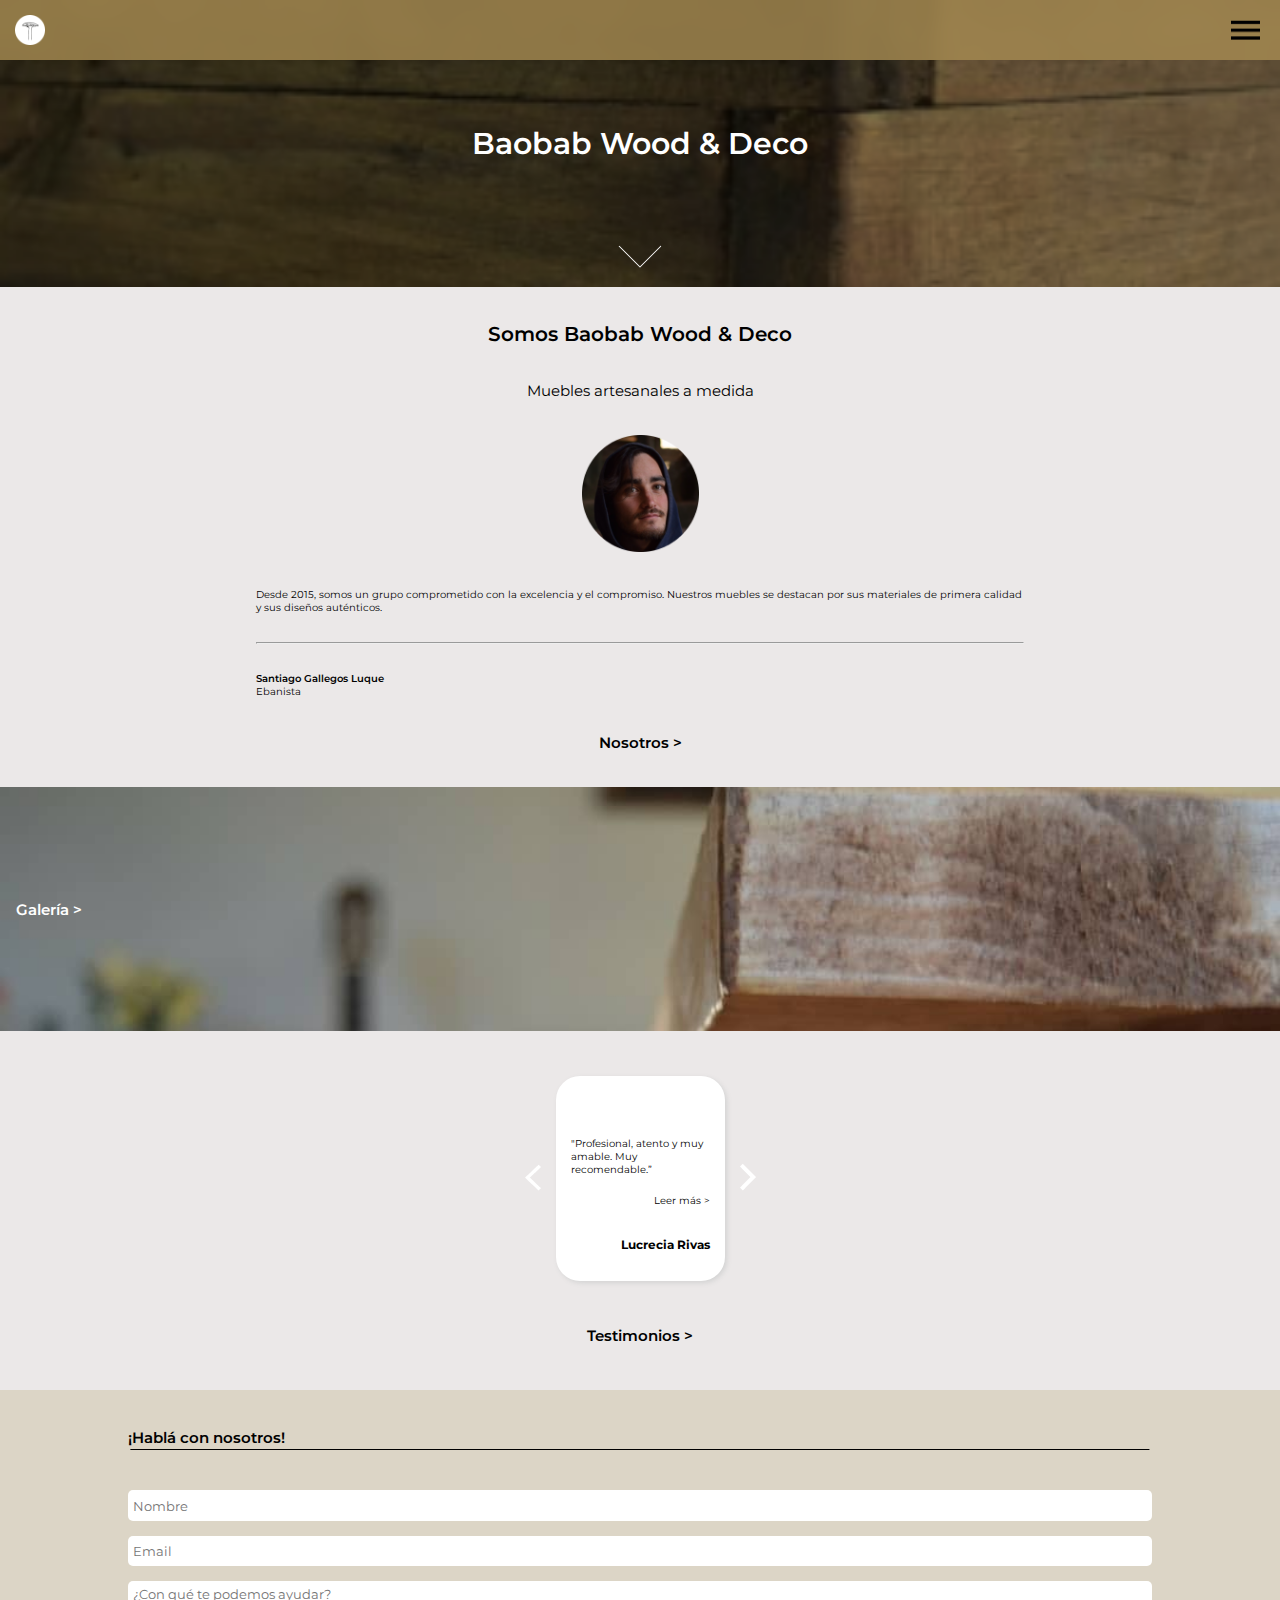
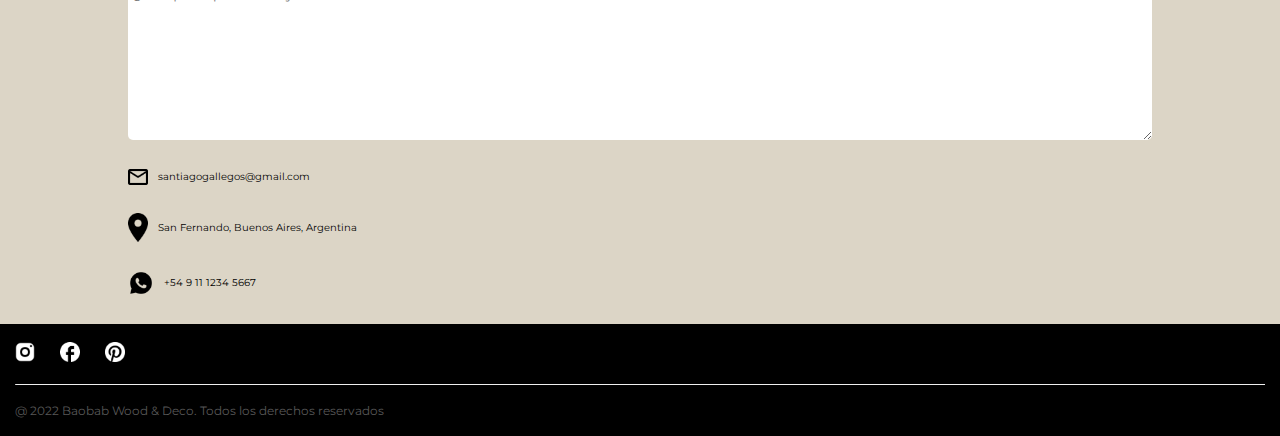
==== index.html @ aa3d26bb "Home completa para mobile" ====
<!DOCTYPE html>
<html lang="en">

<head>
    <meta charset="UTF-8">
    <meta http-equiv="X-UA-Compatible" content="IE=edge">
    <meta name="viewport" content="width=device-width, initial-scale=1.0">
    <title>Document</title>
    <link rel="stylesheet" href="./css/style.css">
</head>

<body class="home">
    <div class="glass">
        <header class="header">
            <a href="./index.html" class="header__logo-container"><img src="./assets/img/logo.png" alt="" class="header__logo"></a> 
            <img src="./assets/img/hamb.png" alt="" class="header__menu">
         </header>
    </div>
    <main>
        <section class="main-section">
                <h2 class="main-section__heading">Baobab Wood & Deco</h2>
                <a href="#nosotros-section" class="main-section__link"><img src="./assets/img/flecha-abajo.png" alt=""></a>
        </section>
        <section class="nosotros-section" id="nosotros-section">
            <h2 class="nosotros-section__h2">Somos Baobab Wood & Deco</h2>
            <h3 class="nosotros-section__h3">Muebles artesanales a medida</h3>
            <img src="./assets/img/ebanista-redondo.png" alt="" class="nosotros-section__img">
            <div class="desc-ebanista">
                <p class="desc-ebanista__texto">Desde 2015, somos un grupo comprometido con la excelencia
                    y el compromiso. Nuestros muebles se destacan por sus materiales
                    de primera calidad y sus diseños auténticos.</p>
                <hr>
                <p class="desc-ebanista__firma"><span>Santiago Gallegos Luque</span><br> Ebanista</p>
            </div>
            <a href="" class="desc-ebanista__link">Nosotros ></a>
        </section>
        <section class="galeria-section">
            <a href="" class="galeria-section__link">Galería ></a>
        </section>
        <section class="testimonios-section">
            <div class="card-container">
                <a href=""><img src="./assets/img/flecha-para-izq.png" alt="" class="card-container__flechaizq"></a>
                <div class="testimonios-card">
                    <p class="testimonios-card__texto">"Profesional, atento y muy amable. Muy recomendable.”</p>
                    <a href="" class="testimonios-card__link">Leer más ></a>
                    <h3 class="testimonios-card__firma">Lucrecia Rivas</h3>
                </div>
                <a href=""><img src="./assets/img/flecha-para-der.png" alt="" class="card-container__flechader"></a>
            </div>    
            <a href="" class="testimonios-section__link">Testimonios ></a>
        </section>
        <section class="contacto-section">
            <div class="heading-container">
                <h3 class="heading-container__h3">¡Hablá con nosotros!</h3>
                <hr>
            </div>
            <div class="form">
                <form action="">
                    <fieldset class="form__fieldset">
                        <input type="text" id="nombre" placeholder="Nombre" class="form__input">
                        <input type="text" id="email" placeholder="Email" class="form__input">
                        <textarea name="" id="" cols="30" rows="10" placeholder="¿Con qué te podemos ayudar?" class="form__input form__input--textarea"></textarea>
                    </fieldset>
                </form>
            </div>
            <div class="data">
                <img src="./assets/img/mail.png" alt="" class="data__img">
                <p class="data__text">santiagogallegos@gmail.com</p>
            </div>
            <div class="data">
                <img src="./assets/img/location-icon.png" alt="" class="data__img">
                <p class="data__text">San Fernando, Buenos Aires, Argentina</p>
            </div>
            <div class="data">
                <img src="./assets/img/whatsapp-icon.png" alt="" class="data__img--size">
                <p class="data__text">+54 9 11 1234 5667</p>
            </div>
        </section>
    </main>
    <footer class="footer">
        <div class="footer__icon-container">
            <a href="" target="_blank""><img src="./assets/img/instagram-icon.png" alt="""  class="footer__icon"></a>
            <a href="" target="_blank""><img src="./assets/img/facebook-icon.png" alt=""  class="footer__icon"></a>
            <a href="" target="_blank""><img src="./assets/img/pinterest-icon.png" alt=""  class="footer__icon"></a>
        </div>
        <hr>
        <div>
            <p class="footer__text">@ 2022 Baobab Wood & Deco. Todos los derechos reservados</p>
        </div>
    </footer>
</body>

</html>
---- css/style.css ----
@import url('https://fonts.googleapis.com/css2?family=Montserrat:wght@400;600;700&family=Poppins&family=Roboto:wght@100;500&display=swap');
  /* colores
    #98804B
    rgb (152,128,75,0.53)
    #EAEAEA
    font-family: 'Poppins', sans-serif;
    font-family: 'Roboto', sans-serif;
*/

*{
    margin: 0px;
    padding: 0px;
    box-sizing: border-box;
    font-family: 'Montserrat', sans-serif;
}

html{
    font-size: 62.5%;
}

a{
    text-decoration: none;
}


.glass{
    backdrop-filter: blur(10px);
    background-color: rgba(167, 140, 83, 0.8);
    position: fixed;
    top: 0;
    left: 0;
    right: 0;
}

.header{
    display: flex;
    height: 60px;
    flex-direction: row;
    flex-wrap: nowrap;
    justify-content: space-between;
    
}

.header .header__logo-container{
    margin: 15px;
    overflow: hidden;
}

.header .header__logo{
    height: 30px;
}

.header__menu{
    margin: 20px;
}

.home .main-section {
    display: grid;
    height: 287px;
    grid-template-columns: 1fr 4fr 1fr;
    grid-template-rows: repeat(5, 1fr);
    background-image: url("../assets/img/maceta-mobile.png");
    background-size: cover;
    background-position: center;
    align-items: center;
    justify-items: center;
}



.home .main-section .main-section__heading{
    color: white;
    font-weight: 600;
    font-size: 30px;
    grid-row: 3/4;
    grid-column: 2/3;
}

.home .main-section .main-section__link{
    grid-row: 5/6;
    grid-column: 2/3;
}

.nosotros-section{
    display: flex;
    height: 500px;
    background-color: #EBE8E8;
    flex-direction: column;
    align-items: center;
    justify-content: space-evenly;
}

.nosotros-section__h2{
    text-align: center;
    font-size: 20px;
    font-weight: 600;
    width: 60%;
}

.nosotros-section__h3{
    text-align: center;
    font-size: 15px;
    font-weight: 400;
}

.nosotros-section__img{
    height: 117px;
}

.desc-ebanista{
    display: flex;
    height: 110px;
    flex-direction: column;
    justify-content: space-between;
    width: 60%;
}

.desc-ebanista__firma span{
    font-weight: 600;
}

.desc-ebanista__link{
    font-size: 15px;
    font-weight: 600;
    color: black;
}

.galeria-section{
    display: flex;
    align-items: center ;
    height: 244px;
    background-image: url("../assets/img/mesa-ratona-lateral.jpeg");
    background-size: cover;
}

.galeria-section__link{
    color: white  ;
    font-size: 15px;
    font-weight: 600;
    margin: 16px;
}

.testimonios-section{
    display: flex;
    flex-direction: column;
    justify-content: space-evenly;
    height: 359px;
    align-items: center;
    background-color: #EBE8E8
}

.testimonios-section .card-container{
    display: flex;
    gap: 15px;
    width: 80%;
    align-items: center;
    justify-content: center;
}

 .testimonios-card{
    display: grid;
    grid-template-rows: repeat(4,1fr);
    align-items: center;
    justify-items: center;
    height: 205px;
    width: 169px;
    border-radius: 24px;
    box-shadow: 2px 2px 5px lightgray;
    background-color: white;
    padding: 15px;
} 

.testimonios-card__texto{
    grid-row: 2/3;
}   

.testimonios-card__link{
    grid-row: 3/4;
    color: black;
    justify-self: right;
}

.testimonios-card__firma{
    grid-row: 4/5;
    font-size: 12px;
    font-weight: 700;
    justify-self: end;
}

.testimonios-section__link{
    color: black;
    font-size: 15px;
    font-weight: 600;
}

.contacto-section {
    display: flex;
    height: 534px;
    flex-direction: column;
    align-items: center;
    justify-content: space-evenly;
    background-color: #bfb1958a;
}

.heading-container{
    margin: 10px;
    width: 80%;
}

.heading-container__h3{
    font-size: 15px;
    font-weight: 600;   
}

.form{
    width: 80%;
}

.form__fieldset{
    display: flex;
    flex-direction: column;
    justify-content: space-between;
    gap: 15px;
    border: none;
    height: 250px;
}

.form__input{
    height: 32px;
    width: 100%;
    border: none;
    border-radius: 5px;
    padding: 5px;
}

.form__input--textarea{
    height: auto;
}

.data {
    width: 80%;
    display: flex;
    align-items: center; 
    gap: 10px;
}

.data__img{
    width: 20px;
}

.data__img--size{
    height: 26px;

}

.contacto-section hr{
    border-top: 1px solid black;
    border-bottom: none;
    margin: 2px;
}

.footer{
    display: flex;
    flex-direction: column;
    justify-content: space-evenly;
    height: 112px;
    background-color: black;
    padding-left: 15px;
    padding-right: 15px;
}

.footer__icon-container{
    display: flex;
    gap: 25px;
}

.footer__icon{
    width: 20px;
}
 .footer hr{
    border-top: none;
 }
.footer__text{
    color: #585858;
    font-size: 12px;
    font-weight: 400;
}
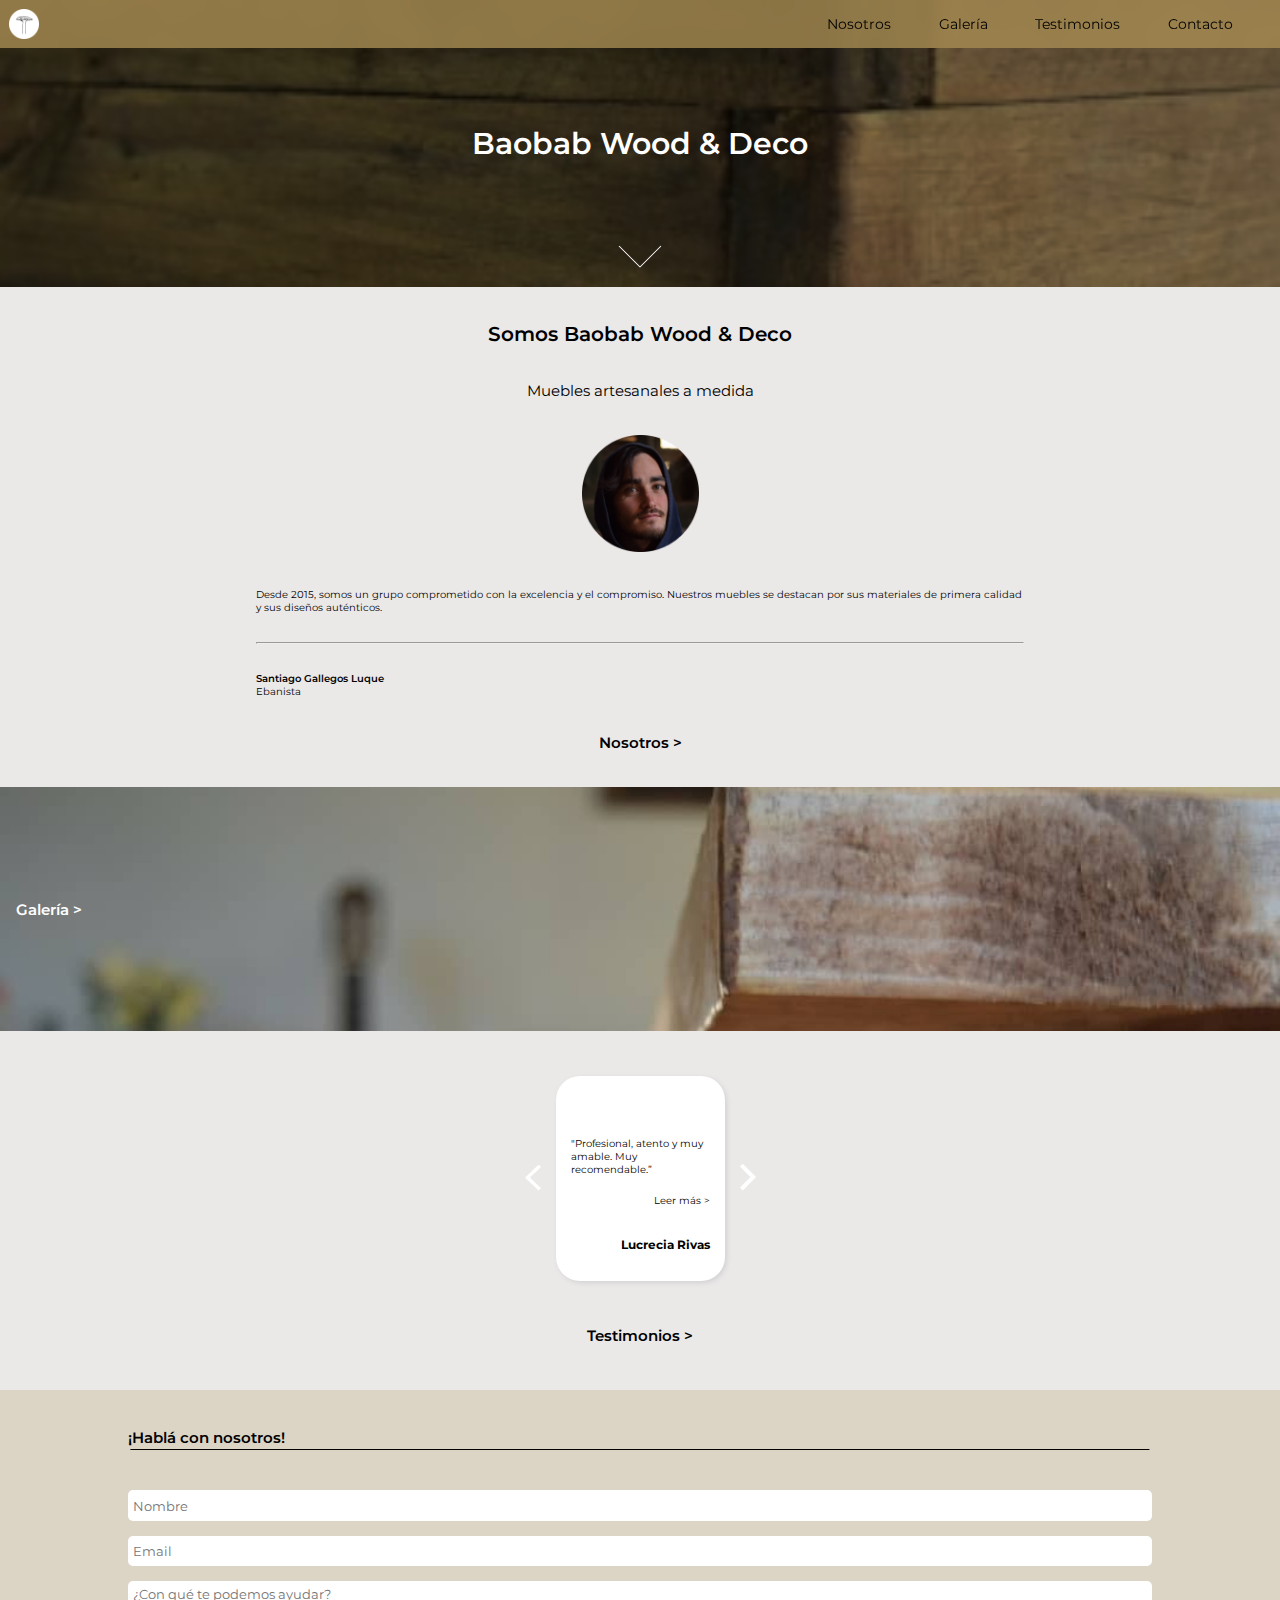
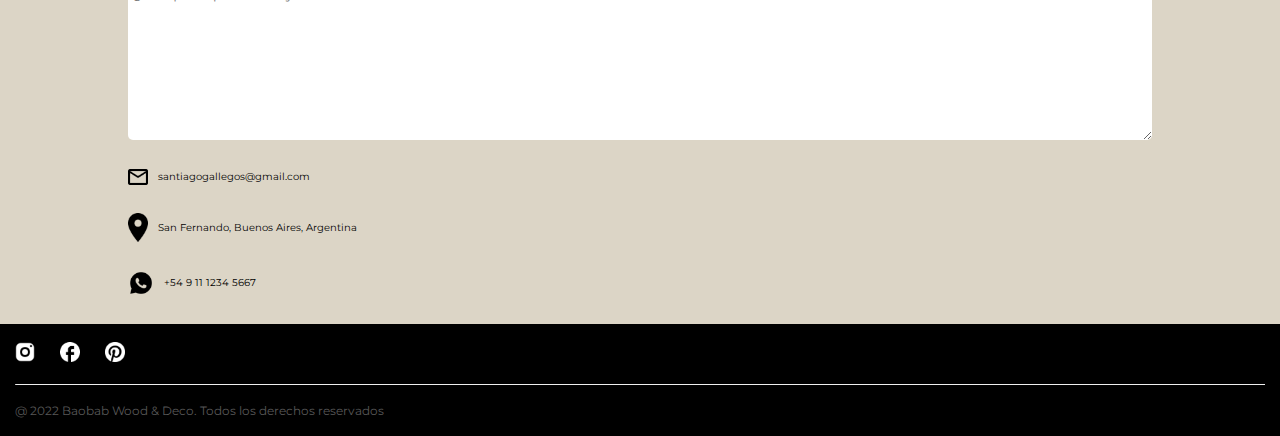
==== commit 2be750b4: "Header responsive para mobile, tablet y desktop" ====
--- a/index.html
+++ b/index.html
@@ -10,10 +10,22 @@
 </head>
 
 <body class="home">
-    <div class="glass">
+    <div class="glass-header">
         <header class="header">
-            <a href="./index.html" class="header__logo-container"><img src="./assets/img/logo.png" alt="" class="header__logo"></a> 
-            <img src="./assets/img/hamb.png" alt="" class="header__menu">
+            <nav class="navbar">
+                <!-- logo -->
+                <a href="./index.html" class="header__logo-container"><img src="./assets/img/logo.png" alt="" class="header__logo"></a> 
+                <!-- hamburguer-menu -->
+                <img src="./assets/img/hamb.png" alt="" class="header__menu">    
+                <div class="container">
+                    <ul class="list">
+                        <li><a href="" class="list__item">Nosotros</a></li>
+                        <li><a href="" class="list__item">Galería</a></li>
+                        <li><a href="" class="list__item">Testimonios</a></li>
+                        <li><a href="" class="list__item">Contacto</a></li>
+                    </ul>
+                </div>
+            </nav>
          </header>
     </div>
     <main>
--- a/css/style.css
+++ b/css/style.css
@@ -8,6 +8,7 @@
     font-family: 'Roboto', sans-serif;
 */
 
+/*reseteo*/
 *{
     margin: 0px;
     padding: 0px;
@@ -15,16 +16,23 @@
     font-family: 'Montserrat', sans-serif;
 }
 
+/* font resizing */
 html{
     font-size: 62.5%;
 }
 
+
 a{
     text-decoration: none;
-}
-
-
-.glass{
+    color: black;
+}
+
+ul{
+    list-style-type: none;
+}
+
+/* header */
+.glass-header{
     backdrop-filter: blur(10px);
     background-color: rgba(167, 140, 83, 0.8);
     position: fixed;
@@ -33,26 +41,60 @@
     right: 0;
 }
 
-.header{
-    display: flex;
-    height: 60px;
+.navbar{
+    display: flex;
+    height: 48px;
     flex-direction: row;
     flex-wrap: nowrap;
     justify-content: space-between;
     
 }
 
+/* header-items */
 .header .header__logo-container{
-    margin: 15px;
-    overflow: hidden;
+    display: flex;
+    justify-content: center;
+    align-items: center;
+    width: 48px;
 }
 
 .header .header__logo{
     height: 30px;
+
 }
 
 .header__menu{
-    margin: 20px;
+    margin: 15px;
+}
+
+.navbar .container{
+    display: none;
+}
+
+/*media queries: header*/
+@media (min-width:768px){
+    .header__menu{
+        display: none;
+    }
+    .navbar .container{
+        display: flex;
+        justify-content: right;
+        width: 500px;
+    }
+
+    .navbar .list{
+        display: flex;
+        width: 100%;
+        justify-content: space-evenly;
+        align-items: center;
+    }
+
+    .list__item{
+        font-size: 1.4rem;
+    }
+
+
+
 }
 
 .home .main-section {
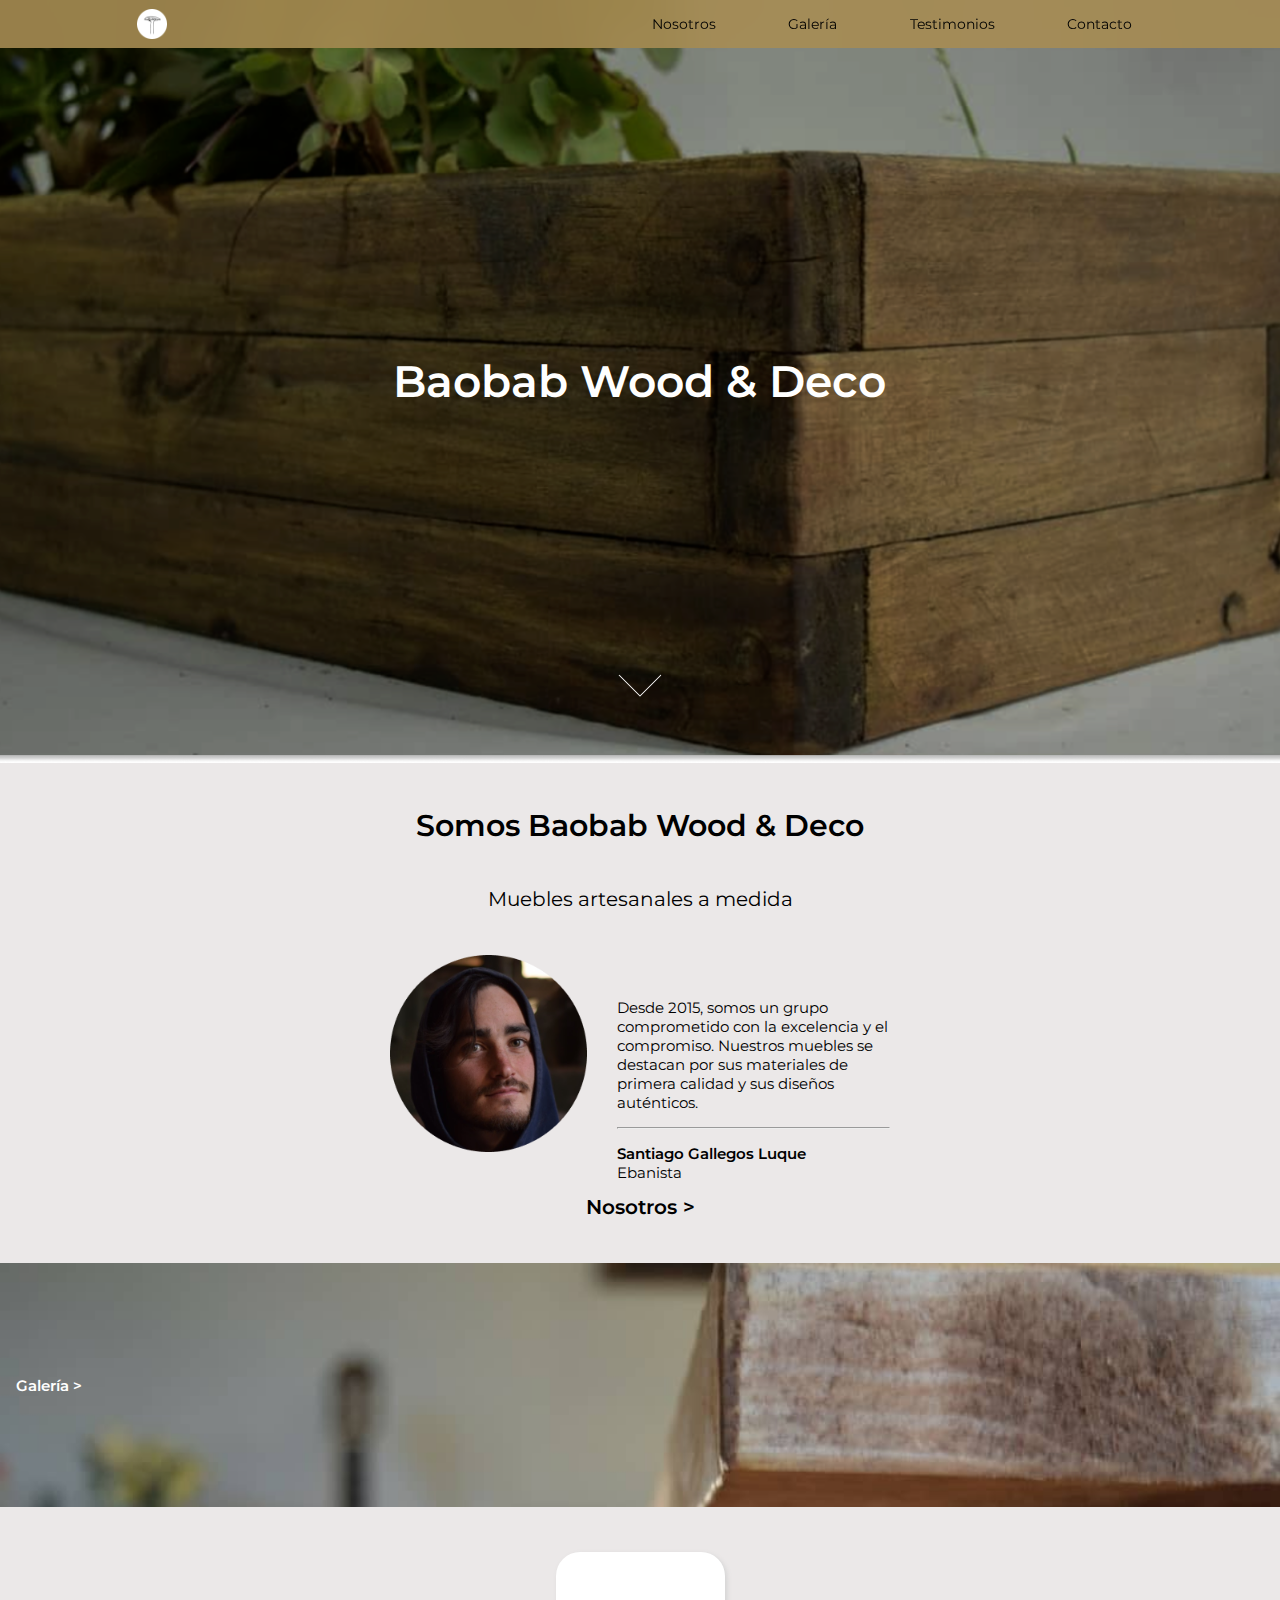
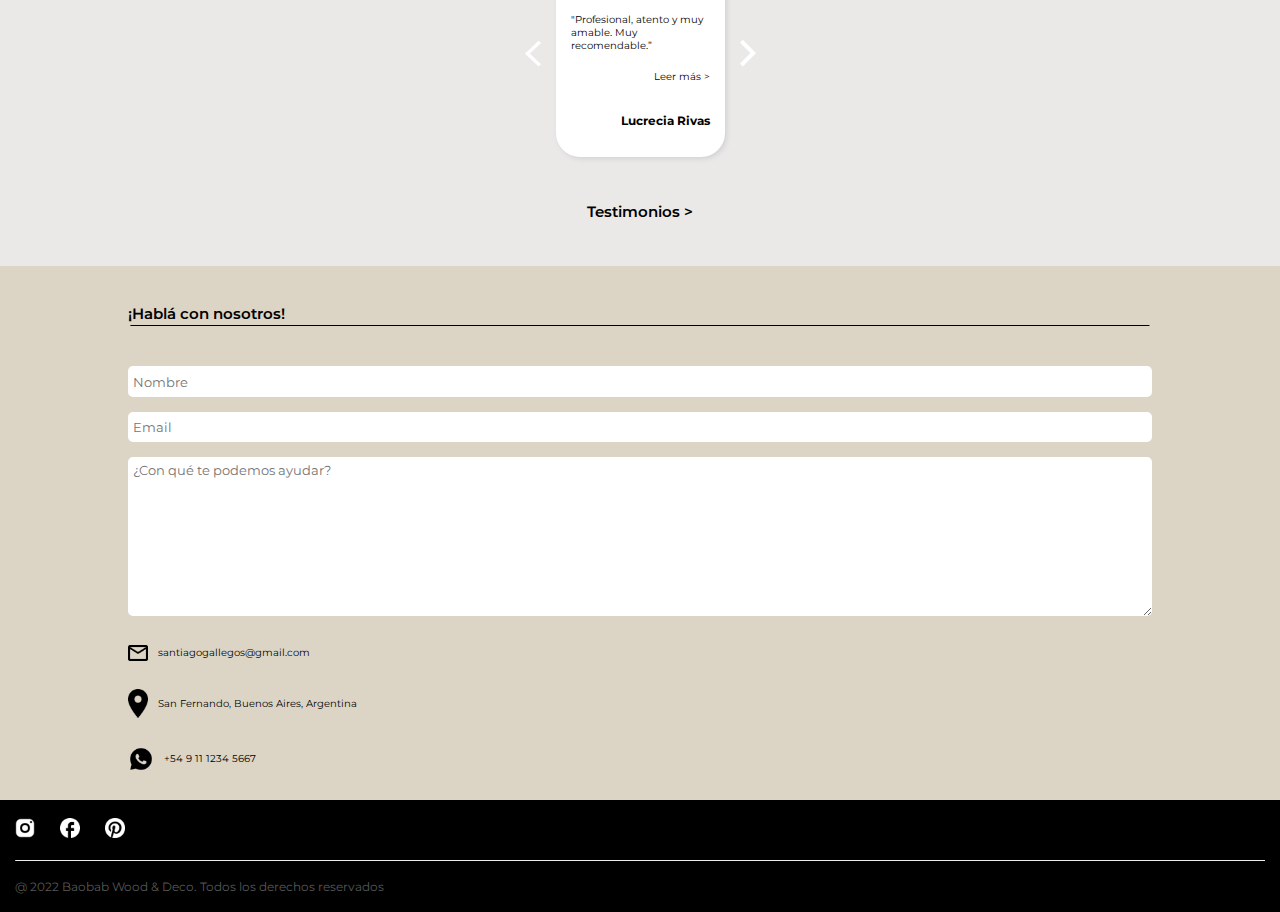
==== commit 476fdcd4: "Nosotros section responsive" ====
--- a/index.html
+++ b/index.html
@@ -36,13 +36,15 @@
         <section class="nosotros-section" id="nosotros-section">
             <h2 class="nosotros-section__h2">Somos Baobab Wood & Deco</h2>
             <h3 class="nosotros-section__h3">Muebles artesanales a medida</h3>
-            <img src="./assets/img/ebanista-redondo.png" alt="" class="nosotros-section__img">
-            <div class="desc-ebanista">
-                <p class="desc-ebanista__texto">Desde 2015, somos un grupo comprometido con la excelencia
-                    y el compromiso. Nuestros muebles se destacan por sus materiales
-                    de primera calidad y sus diseños auténticos.</p>
-                <hr>
-                <p class="desc-ebanista__firma"><span>Santiago Gallegos Luque</span><br> Ebanista</p>
+            <div class="card__ebanista">
+                <img src="./assets/img/ebanista-redondo.png" alt="" class="nosotros-section__img">
+                <div class="desc-ebanista">
+                    <p class="desc-ebanista__texto">Desde 2015, somos un grupo comprometido con la excelencia
+                        y el compromiso. Nuestros muebles se destacan por sus materiales
+                        de primera calidad y sus diseños auténticos.</p>
+                    <hr>
+                    <p class="desc-ebanista__firma"><span>Santiago Gallegos Luque</span><br> Ebanista</p>
+                </div>
             </div>
             <a href="" class="desc-ebanista__link">Nosotros ></a>
         </section>
--- a/css/style.css
+++ b/css/style.css
@@ -31,10 +31,13 @@
     list-style-type: none;
 }
 
+
+
+
 /* header */
 .glass-header{
-    backdrop-filter: blur(10px);
-    background-color: rgba(167, 140, 83, 0.8);
+    backdrop-filter: blur(20px);
+    background-color: rgba(167, 140, 83, 0.891);
     position: fixed;
     top: 0;
     left: 0;
@@ -50,12 +53,16 @@
     
 }
 
-/* header-items */
+
+
+
+/* header*/
 .header .header__logo-container{
     display: flex;
     justify-content: center;
     align-items: center;
     width: 48px;
+    padding: 10px;
 }
 
 .header .header__logo{
@@ -70,12 +77,24 @@
 .navbar .container{
     display: none;
 }
+
+
+
 
 /*media queries: header*/
 @media (min-width:768px){
     .header__menu{
         display: none;
     }
+    
+    .header{
+        display: flex;
+        justify-content: center;
+    }
+
+    .navbar{
+        width: 1024px;
+    }
     .navbar .container{
         display: flex;
         justify-content: right;
@@ -85,33 +104,36 @@
     .navbar .list{
         display: flex;
         width: 100%;
-        justify-content: space-evenly;
+        justify-content: space-between;
         align-items: center;
     }
 
     .list__item{
         font-size: 1.4rem;
-    }
-
-
-
-}
-
-.home .main-section {
+        margin-right: 20px;
+    }
+}
+
+
+
+/*banner*/
+ .main-section {
     display: grid;
     height: 287px;
     grid-template-columns: 1fr 4fr 1fr;
     grid-template-rows: repeat(5, 1fr);
-    background-image: url("../assets/img/maceta-mobile.png");
+    background-image: url("../assets/img/maceta.png");
     background-size: cover;
-    background-position: center;
+    background-position: center center;
     align-items: center;
     justify-items: center;
-}
-
-
-
-.home .main-section .main-section__heading{
+    margin: auto;
+    padding: 0px;
+}
+
+
+
+.main-section__heading{
     color: white;
     font-weight: 600;
     font-size: 30px;
@@ -119,11 +141,35 @@
     grid-column: 2/3;
 }
 
-.home .main-section .main-section__link{
+.main-section__link{
     grid-row: 5/6;
     grid-column: 2/3;
 }
 
+
+
+@media screen and (min-width: 576px){
+    /*banner mobile*/
+    .main-section{
+        height: 500px;
+    }
+    .main-section__heading{
+        font-size: 3rem;
+    }
+@media screen and (min-width:1024px) {
+    .main-section{
+        height: 763px;
+    }
+    .main-section__heading{
+        font-size: 4.4rem;
+    }
+}
+
+}
+
+
+
+/*section nosotros*/
 .nosotros-section{
     display: flex;
     height: 500px;
@@ -135,15 +181,24 @@
 
 .nosotros-section__h2{
     text-align: center;
-    font-size: 20px;
-    font-weight: 600;
-    width: 60%;
+    font-size: 2rem;
+    font-weight: 600;
+    width: 80%;
+    
 }
 
 .nosotros-section__h3{
     text-align: center;
-    font-size: 15px;
+    font-size: 1.5rem;
     font-weight: 400;
+}
+
+.card__ebanista{
+    display: flex;
+    flex-direction: column;
+    gap: 20px;
+    align-items: center;
+    justify-content: center;
 }
 
 .nosotros-section__img{
@@ -154,7 +209,7 @@
     display: flex;
     height: 110px;
     flex-direction: column;
-    justify-content: space-between;
+    justify-content: space-evenly;
     width: 60%;
 }
 
@@ -167,6 +222,42 @@
     font-weight: 600;
     color: black;
 }
+
+
+
+
+/*media queries nosotros section */
+@media screen and (min-width:576px) {
+    .nosotros-section__h2{
+        font-size: 3rem;
+        width: 100%;
+    }
+
+    .nosotros-section__h3{
+        font-size: 2rem;
+    }
+
+    .card__ebanista{
+        display: flex;
+        flex-direction: row;
+        gap: 30px;
+        width:500px;
+        font-size: 1.5rem;
+    }
+    .nosotros-section__img{
+        height: 197px;
+    }
+    .desc-ebanista{
+        gap: 15px;
+    }
+
+    .desc-ebanista__link{
+        font-size: 2rem;
+    }
+    
+}
+
+
 
 .galeria-section{
     display: flex;
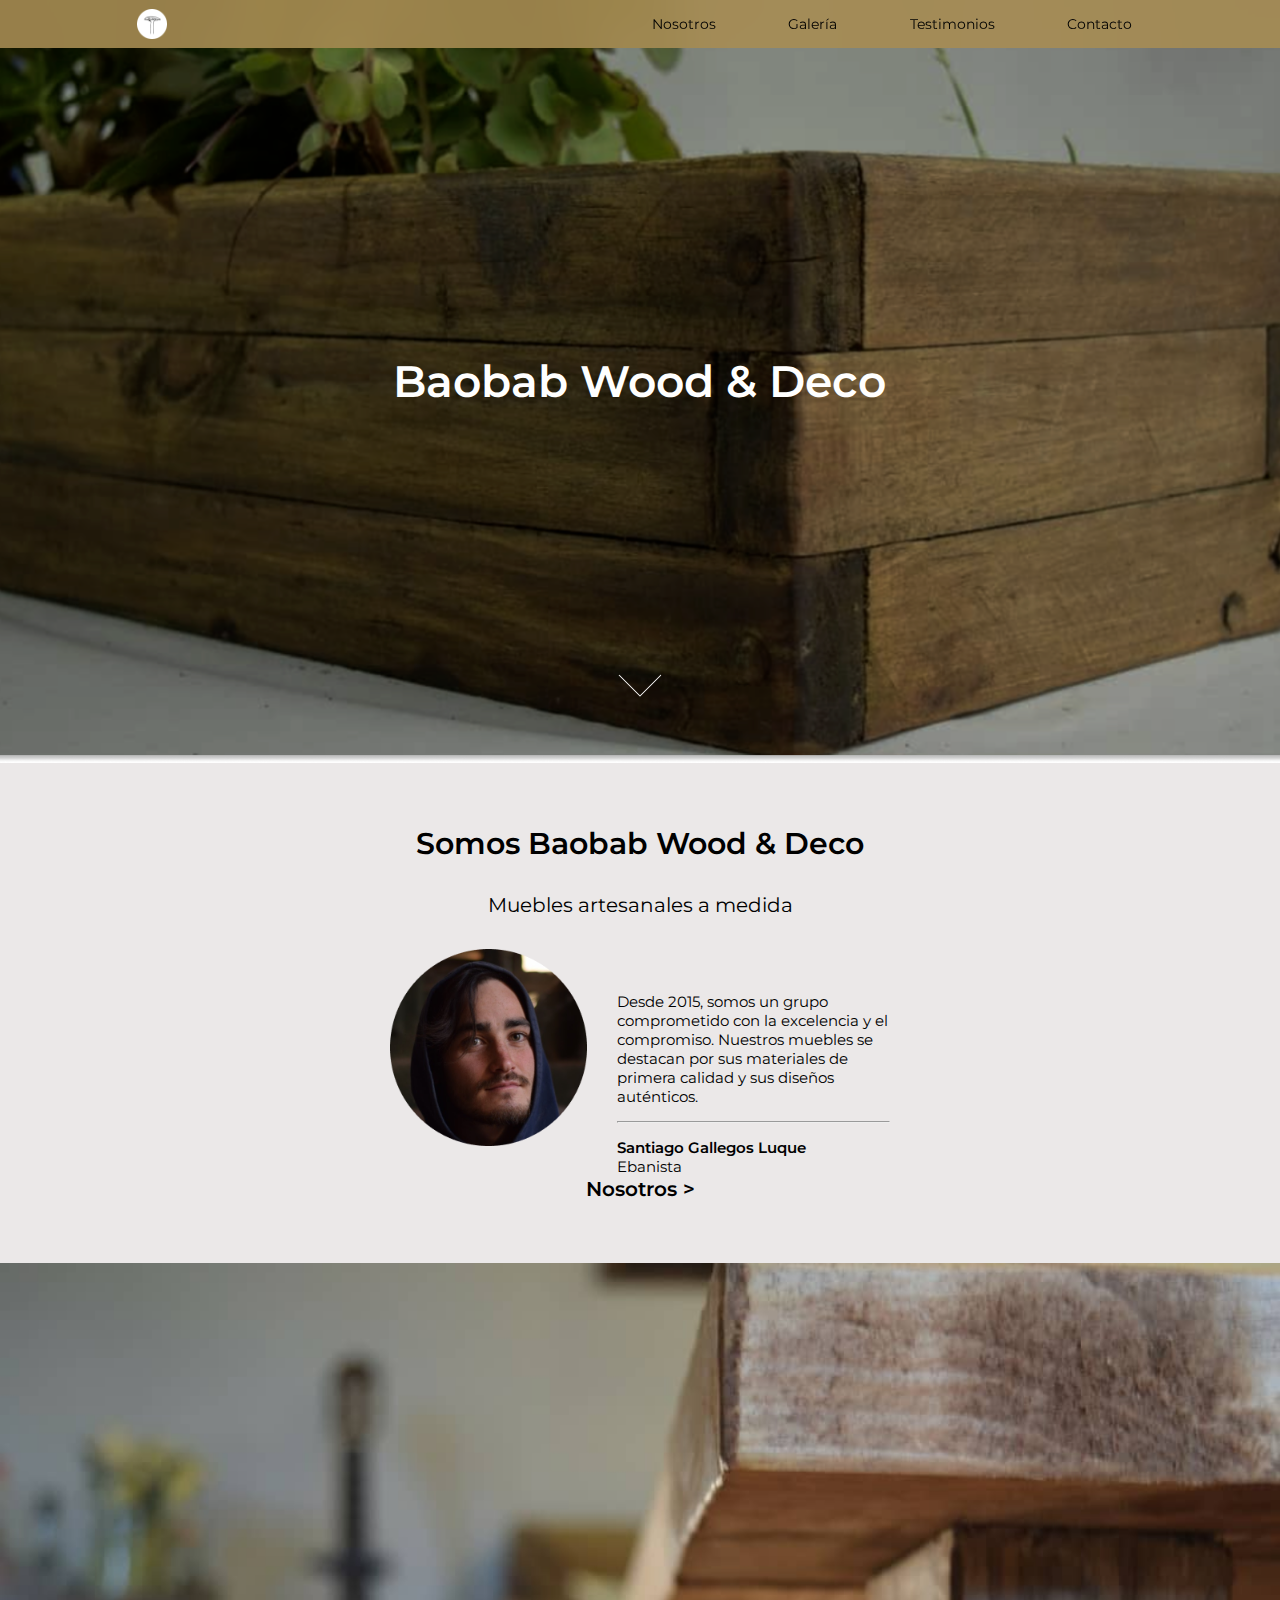
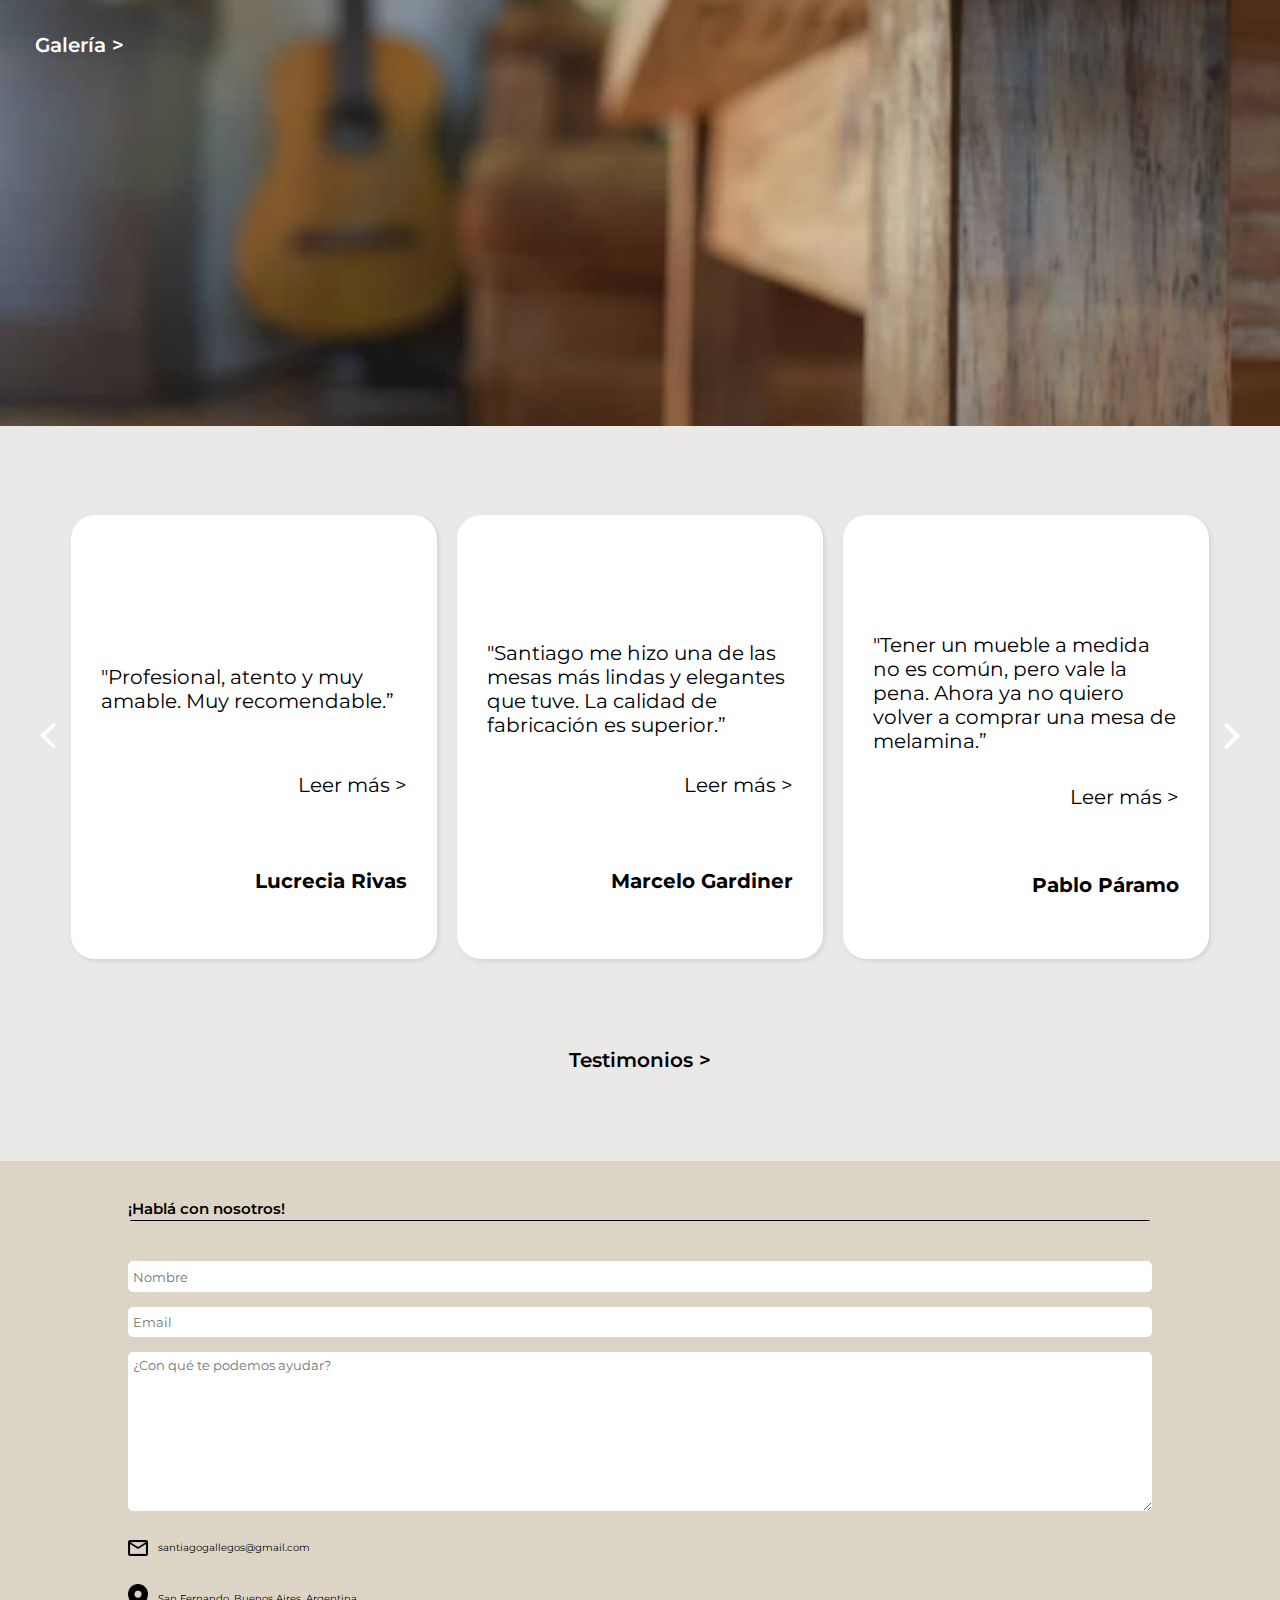
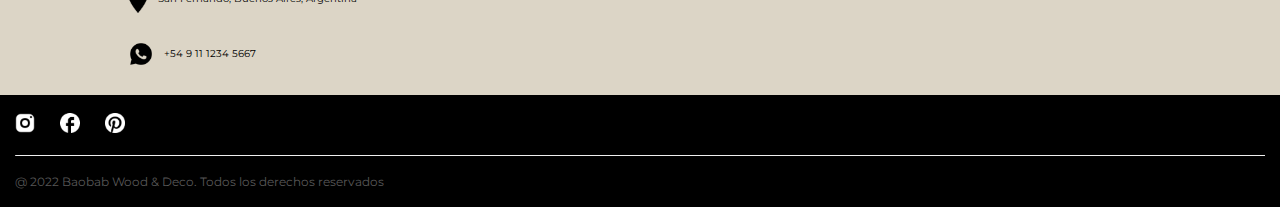
==== commit 427aba0e: "Testimonios section responsive" ====
--- a/index.html
+++ b/index.html
@@ -52,15 +52,35 @@
             <a href="" class="galeria-section__link">Galería ></a>
         </section>
         <section class="testimonios-section">
-            <div class="card-container">
-                <a href=""><img src="./assets/img/flecha-para-izq.png" alt="" class="card-container__flechaizq"></a>
-                <div class="testimonios-card">
-                    <p class="testimonios-card__texto">"Profesional, atento y muy amable. Muy recomendable.”</p>
-                    <a href="" class="testimonios-card__link">Leer más ></a>
-                    <h3 class="testimonios-card__firma">Lucrecia Rivas</h3>
+            <div class="cards-container">
+                <div class="card-container">
+                    <a href=""><img src="./assets/img/flecha-para-izq.png" alt="" class="card-container__flechaizq"></a>
+                    <div class="testimonios-card">
+                        <p class="testimonios-card__texto">"Profesional, atento y muy amable. Muy recomendable.”</p>
+                        <a href="" class="testimonios-card__link">Leer más ></a>
+                        <h3 class="testimonios-card__firma">Lucrecia Rivas</h3>
+                    </div>
+                    <a href=""><img src="./assets/img/flecha-para-der.png" alt="" class="card-container__flechader"></a>
+                </div> 
+                <div class="card-container--2">
+                    <div class="testimonios-card">
+                        <p class="testimonios-card__texto">"Santiago me hizo una de las 
+                            mesas más lindas y elegantes que tuve. La calidad de fabricación es superior.”</p>
+                        <a href="" class="testimonios-card__link">Leer más ></a>
+                        <h3 class="testimonios-card__firma">Marcelo Gardiner</h3>
+                    </div>
+                    <a href=""><img src="./assets/img/flecha-para-der.png" alt="" class="card-container--2__flechader"></a>
+                </div> 
+                <div class="card-container--3">
+                    <div class="testimonios-card">
+                        <p class="testimonios-card__texto">"Tener un mueble a medida 
+                            no es común, pero vale la pena. Ahora ya no quiero volver a comprar una mesa de melamina.”</p>
+                        <a href="" class="testimonios-card__link">Leer más ></a>
+                        <h3 class="testimonios-card__firma">Pablo Páramo</h3>
+                    </div>
+                    <a href=""><img src="./assets/img/flecha-para-der.png" alt="" class="card-container--3__flechader"></a>
                 </div>
-                <a href=""><img src="./assets/img/flecha-para-der.png" alt="" class="card-container__flechader"></a>
-            </div>    
+            </div>       
             <a href="" class="testimonios-section__link">Testimonios ></a>
         </section>
         <section class="contacto-section">
--- a/css/style.css
+++ b/css/style.css
@@ -231,6 +231,7 @@
     .nosotros-section__h2{
         font-size: 3rem;
         width: 100%;
+        margin-top: 30px;
     }
 
     .nosotros-section__h3{
@@ -253,6 +254,7 @@
 
     .desc-ebanista__link{
         font-size: 2rem;
+        margin-bottom: 30px;
     }
     
 }
@@ -269,11 +271,37 @@
 
 .galeria-section__link{
     color: white  ;
-    font-size: 15px;
+    font-size: 1.5rem;
     font-weight: 600;
     margin: 16px;
 }
 
+
+
+/*media queries galeria section*/
+@media screen and (min-width: 576px) {
+    .galeria-section{
+        height: 542px;
+    }
+    
+    .galeria-section__link{
+        font-size: 2rem;
+        margin: 35px
+    }
+}
+
+
+
+
+@media screen and (min-width: 1024px) {
+    .galeria-section{
+        height: 763px;
+    }
+}
+
+
+
+
 .testimonios-section{
     display: flex;
     flex-direction: column;
@@ -283,13 +311,29 @@
     background-color: #EBE8E8
 }
 
-.testimonios-section .card-container{
+.cards-container{
+    display: flex;
+    align-items: center;
+    justify-content: center;
+    width: 450px;
+}
+
+.card-container{
     display: flex;
     gap: 15px;
     width: 80%;
     align-items: center;
     justify-content: center;
 }
+
+.card-container--2{
+    display: none;
+}
+
+.card-container--3{
+    display: none;
+}
+
 
  .testimonios-card{
     display: grid;
@@ -327,6 +371,80 @@
     font-weight: 600;
 }
 
+
+
+/*media queries testimonios section*/
+@media screen and (min-width:576px) {
+    .testimonios-section{
+        height: 522px;
+    }
+
+    .testimonios-card{
+        height: 279px;
+        width: 230px;
+    }
+
+    .testimonios-card p, 
+    .testimonios-card a, 
+    .testimonios-card h3{
+        font-size: 1.5rem;
+    }
+}
+    .card-container--2{
+        display: flex;
+        gap: 15px;
+        width: 80%;
+        align-items: center;
+        justify-content: center;
+    }
+
+    .card-container__flechader{
+        display: none;
+    }
+
+   
+
+@media screen and (min-width:1024px){
+    .testimonios-section{
+        height: 735px;
+    }
+    
+    .cards-container{
+        width: 1200px;
+    }
+    .testimonios-card{
+        height: 444px;
+        width: 366px;
+        padding: 30px;
+    }
+
+    .testimonios-card p, 
+    .testimonios-card a, 
+    .testimonios-card h3{
+        font-size: 2rem;
+    }
+
+    .card-container--3{
+        display: flex;
+        gap: 15px;
+        width: 80%;
+        align-items: center;
+        justify-content: center;
+        
+    }
+    .card-container--2__flechader{
+        display: none;
+    }
+
+    .testimonios-section__link{
+        font-size: 2rem;
+    }
+}
+    
+
+
+
+
 .contacto-section {
     display: flex;
     height: 534px;
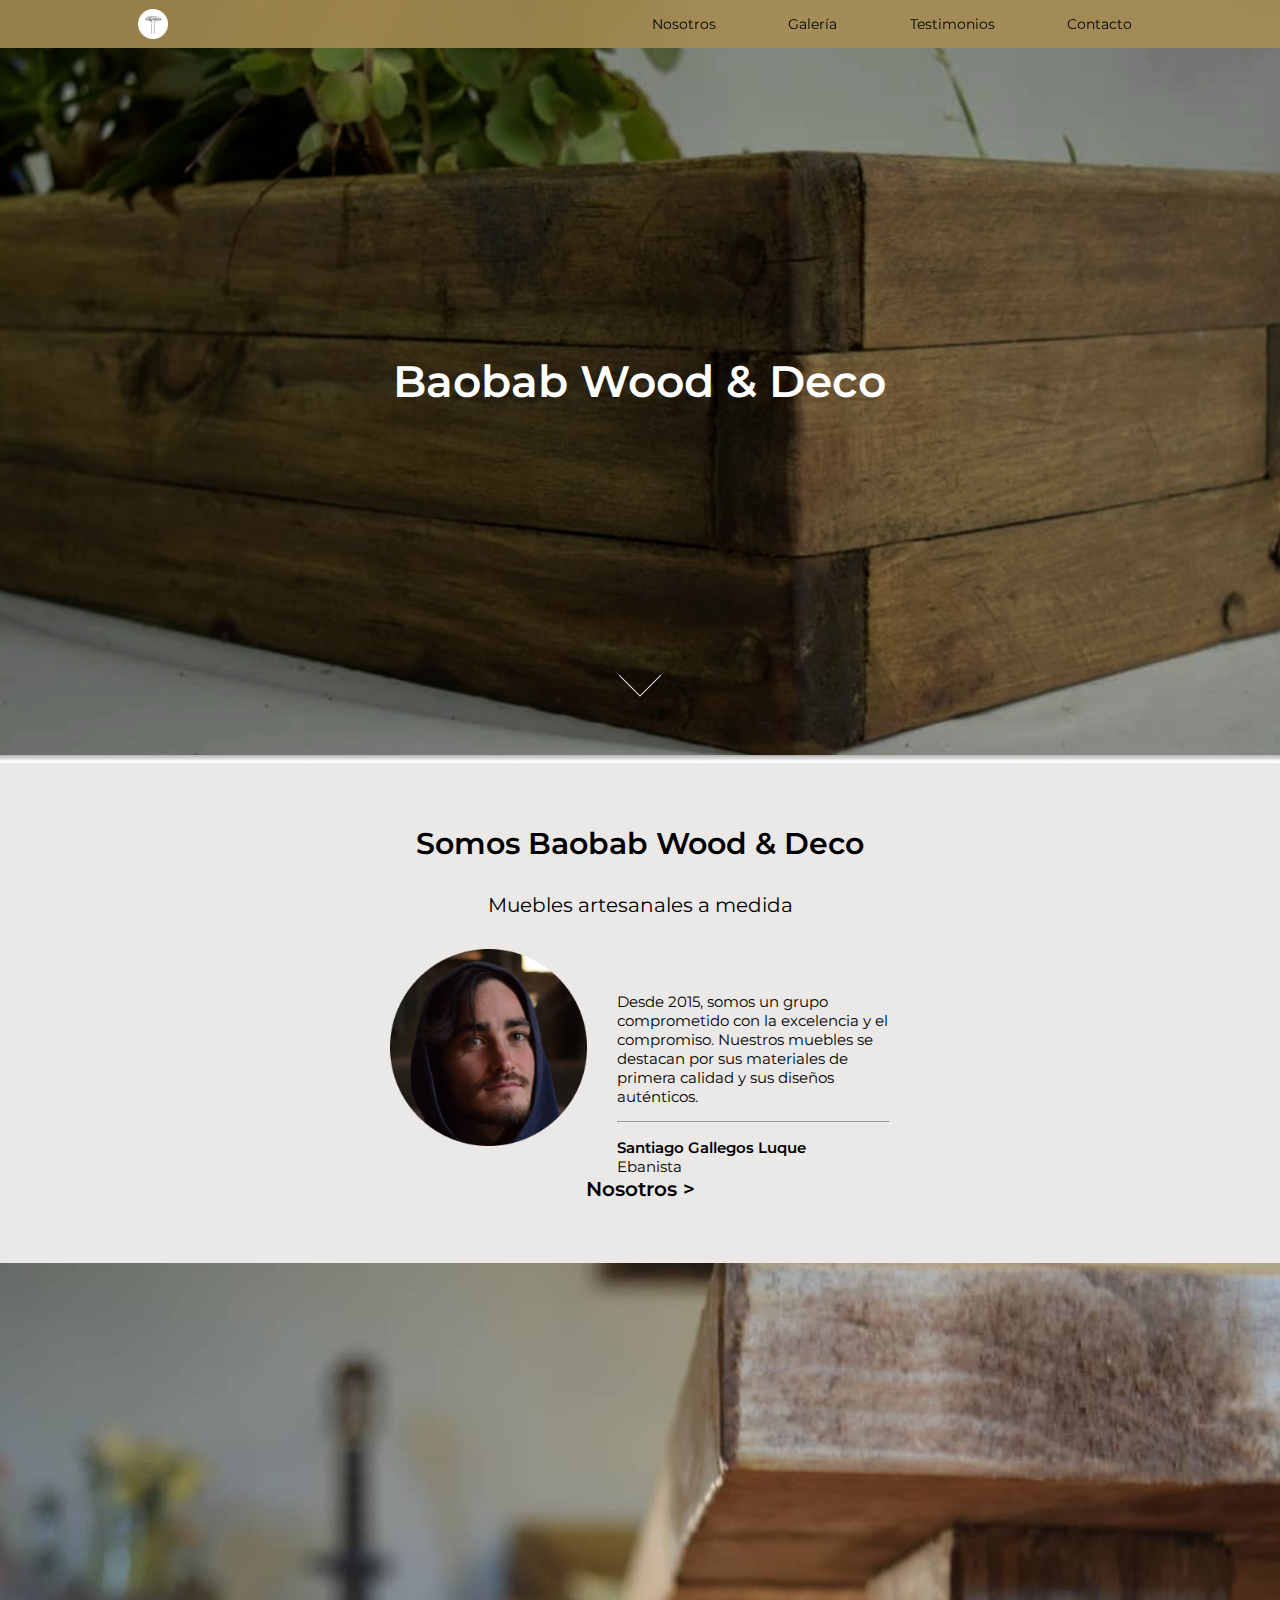
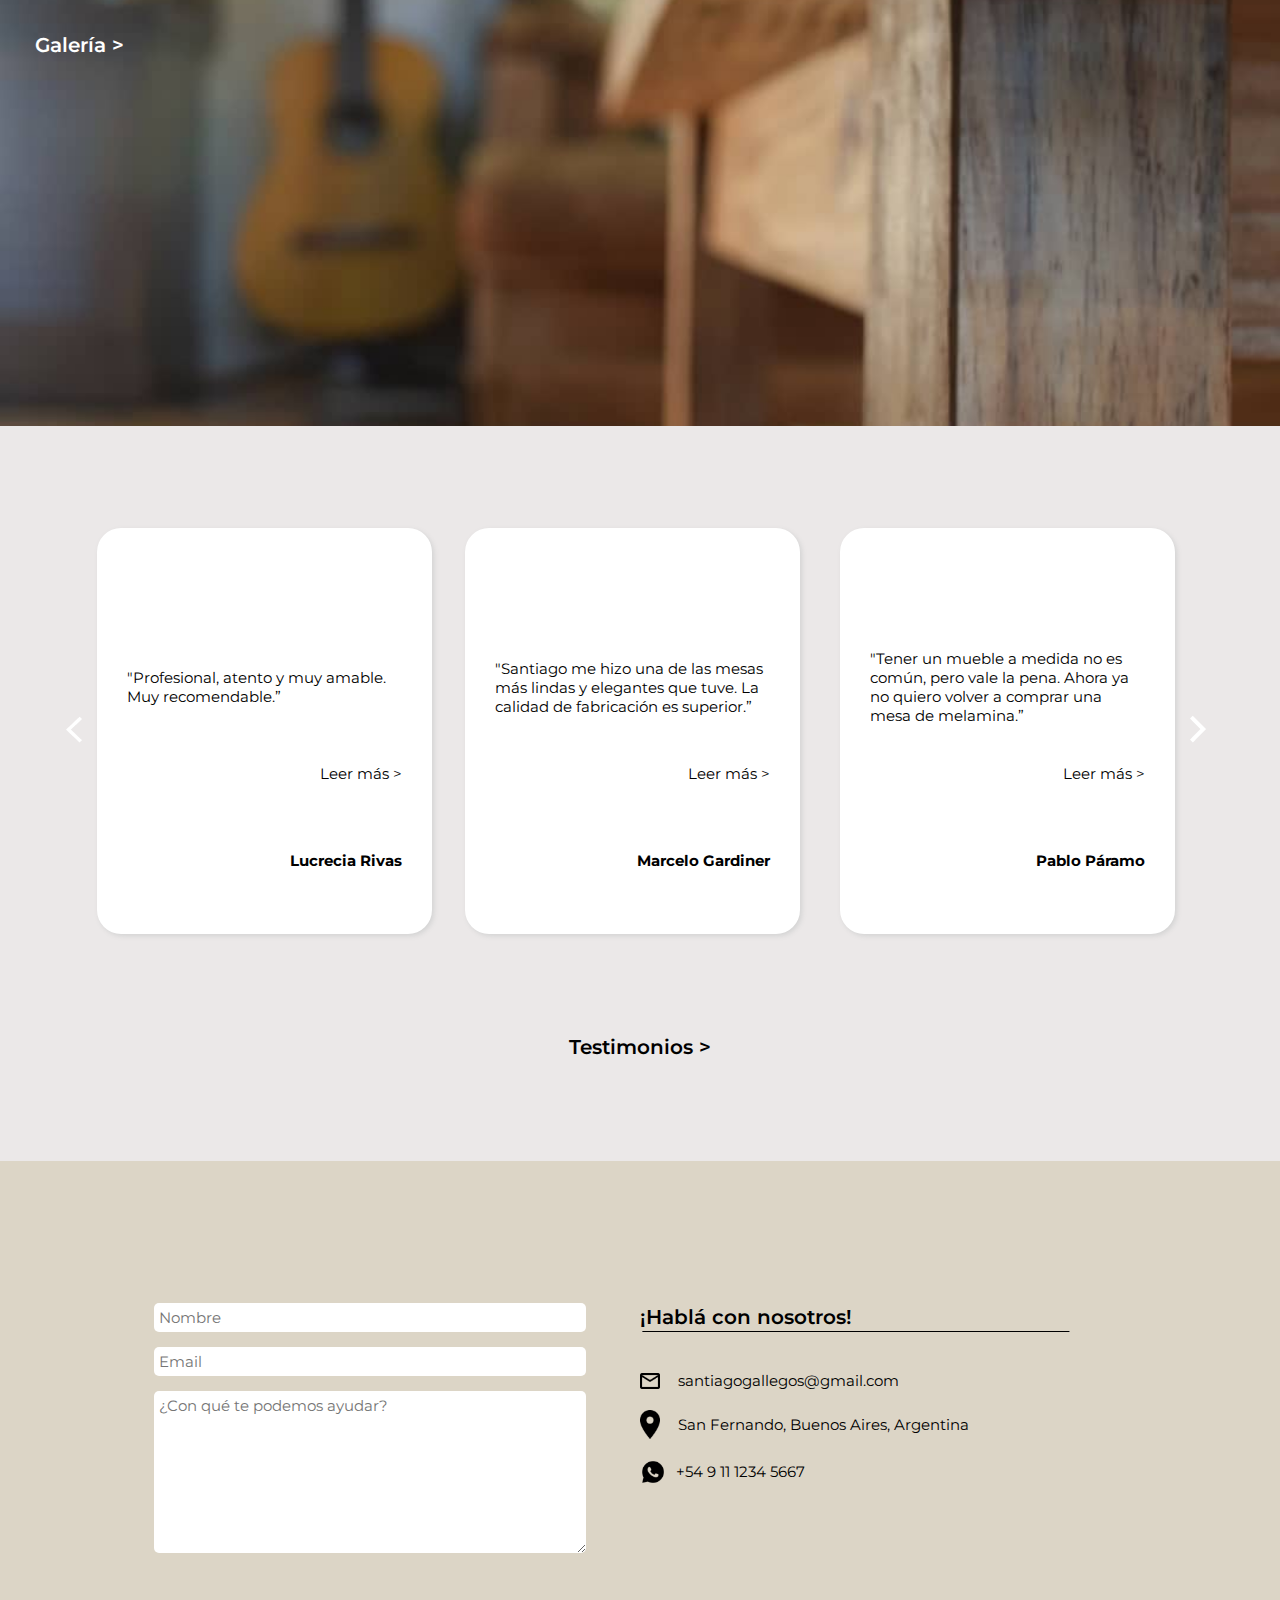
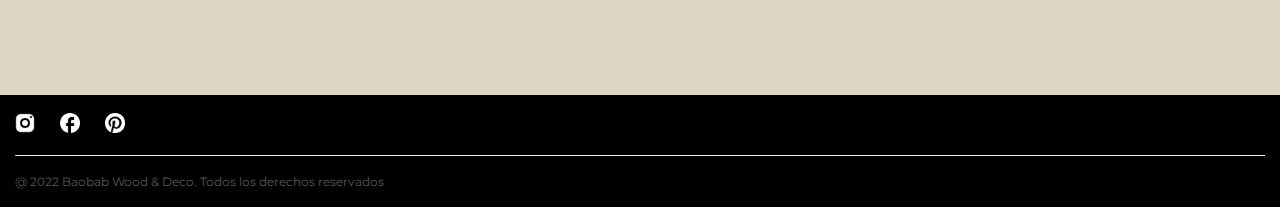
==== commit a1dd3843: "contacto section responsive" ====
--- a/index.html
+++ b/index.html
@@ -5,7 +5,7 @@
     <meta charset="UTF-8">
     <meta http-equiv="X-UA-Compatible" content="IE=edge">
     <meta name="viewport" content="width=device-width, initial-scale=1.0">
-    <title>Document</title>
+    <title>Baobab Wood & Deco</title>
     <link rel="stylesheet" href="./css/style.css">
 </head>
 
@@ -52,7 +52,9 @@
             <a href="" class="galeria-section__link">Galería ></a>
         </section>
         <section class="testimonios-section">
+            <!-- contenedor de todas las cards -->
             <div class="cards-container">
+                <!-- contendor una carta y flechas -->
                 <div class="card-container">
                     <a href=""><img src="./assets/img/flecha-para-izq.png" alt="" class="card-container__flechaizq"></a>
                     <div class="testimonios-card">
@@ -84,31 +86,35 @@
             <a href="" class="testimonios-section__link">Testimonios ></a>
         </section>
         <section class="contacto-section">
-            <div class="heading-container">
-                <h3 class="heading-container__h3">¡Hablá con nosotros!</h3>
-                <hr>
-            </div>
-            <div class="form">
-                <form action="">
-                    <fieldset class="form__fieldset">
-                        <input type="text" id="nombre" placeholder="Nombre" class="form__input">
-                        <input type="text" id="email" placeholder="Email" class="form__input">
-                        <textarea name="" id="" cols="30" rows="10" placeholder="¿Con qué te podemos ayudar?" class="form__input form__input--textarea"></textarea>
-                    </fieldset>
-                </form>
-            </div>
-            <div class="data">
-                <img src="./assets/img/mail.png" alt="" class="data__img">
-                <p class="data__text">santiagogallegos@gmail.com</p>
-            </div>
-            <div class="data">
-                <img src="./assets/img/location-icon.png" alt="" class="data__img">
-                <p class="data__text">San Fernando, Buenos Aires, Argentina</p>
-            </div>
-            <div class="data">
-                <img src="./assets/img/whatsapp-icon.png" alt="" class="data__img--size">
-                <p class="data__text">+54 9 11 1234 5667</p>
-            </div>
+            <!-- <div class="grid-container"> -->
+                <div class="heading-container">
+                    <h3 class="heading-container__h3">¡Hablá con nosotros!</h3>
+                    <hr>
+                </div>
+                <div class="form">
+                    <form action="">
+                        <fieldset class="form__fieldset">
+                            <input type="text" id="nombre" placeholder="Nombre" class="form__input">
+                            <input type="text" id="email" placeholder="Email" class="form__input">
+                            <textarea name="" id="" cols="30" rows="10" placeholder="¿Con qué te podemos ayudar?" class="form__input form__input--textarea"></textarea>
+                        </fieldset>
+                    </form>
+                </div>
+                <div class="data-container">
+                    <div class="data">
+                        <img src="./assets/img/mail.png" alt="" class="data__img">
+                        <p class="data__text">&nbsp&nbspsantiagogallegos@gmail.com</p>
+                    </div>
+                    <div class="data">
+                        <img src="./assets/img/location-icon.png" alt="" class="data__img">
+                        <p class="data__text">&nbsp&nbspSan Fernando, Buenos Aires, Argentina</p>
+                    </div>
+                    <div class="data">
+                        <img src="./assets/img/whatsapp-icon.png" alt="" class="data__img--size">
+                        <p class="data__text">+54 9 11 1234 5667</p>
+                    </div>
+                </div>  
+            <!-- </div>     -->
         </section>
     </main>
     <footer class="footer">
--- a/css/style.css
+++ b/css/style.css
@@ -48,7 +48,6 @@
     display: flex;
     height: 48px;
     flex-direction: row;
-    flex-wrap: nowrap;
     justify-content: space-between;
     
 }
@@ -61,7 +60,7 @@
     display: flex;
     justify-content: center;
     align-items: center;
-    width: 48px;
+    /* width: 48px; */
     padding: 10px;
 }
 
@@ -156,6 +155,7 @@
     .main-section__heading{
         font-size: 3rem;
     }
+
 @media screen and (min-width:1024px) {
     .main-section{
         height: 763px;
@@ -315,7 +315,7 @@
     display: flex;
     align-items: center;
     justify-content: center;
-    width: 450px;
+    width: 100%;
 }
 
 .card-container{
@@ -373,7 +373,7 @@
 
 
 
-/*media queries testimonios section*/
+/*mq mobile testimonios section*/
 @media screen and (min-width:576px) {
     .testimonios-section{
         height: 522px;
@@ -389,7 +389,10 @@
     .testimonios-card h3{
         font-size: 1.5rem;
     }
-}
+
+    .cards-container{
+        width: 550px;
+    }
     .card-container--2{
         display: flex;
         gap: 15px;
@@ -402,26 +405,27 @@
         display: none;
     }
 
-   
-
-@media screen and (min-width:1024px){
+}
+    
+    /*mq desktop testimonios section*/
+@media screen and (min-width:1200px){
     .testimonios-section{
         height: 735px;
     }
     
     .cards-container{
-        width: 1200px;
+        width: 1150px;
     }
     .testimonios-card{
-        height: 444px;
-        width: 366px;
+        height: 406px;
+        width: 335px;
         padding: 30px;
     }
 
     .testimonios-card p, 
     .testimonios-card a, 
     .testimonios-card h3{
-        font-size: 2rem;
+        font-size: 1.5rem;
     }
 
     .card-container--3{
@@ -460,7 +464,7 @@
 }
 
 .heading-container__h3{
-    font-size: 15px;
+    font-size: 1.5rem;
     font-weight: 600;   
 }
 
@@ -488,12 +492,25 @@
 .form__input--textarea{
     height: auto;
 }
+.data-container{
+    display: flex;
+    width: 80%;
+    flex-direction: column;
+    gap: 20px;
+    padding: 0px;
+
+    
+}
 
 .data {
-    width: 80%;
+    width: 100%;
     display: flex;
     align-items: center; 
     gap: 10px;
+}
+
+.data__text{
+    width: 100%;
 }
 
 .data__img{
@@ -509,6 +526,52 @@
     border-top: 1px solid black;
     border-bottom: none;
     margin: 2px;
+}
+
+
+
+
+/*mq tablet contacto section*/
+@media screen and (min-width:576px) {
+    .heading-container__h3{
+        font-size: 2rem;
+        font-weight: 600;   
+    }
+    .form__input{
+        font-size: 1.5rem;
+    }
+    .data{
+        font-size: 1.5rem;
+    }
+}
+
+@media screen and (min-width:1024px){
+    .contacto-section{
+        display: grid;
+        grid-template-columns: 100px repeat(4,1fr) 100px;
+        grid-template-rows: 50px repeat(6,1fr) 50px;
+    }
+
+    .form{
+        grid-column: 2/4;
+        grid-row: 2/8;
+        align-self: center;
+        justify-self: center;
+    }
+
+    .heading-container{
+        grid-column: 4/6 ;
+        grid-row: 3/4;
+        margin: 0px;
+    }
+
+    .data-container{
+        grid-column: 4/6;
+        grid-row: 4/6;
+        align-self: center;
+        justify-self: start;
+    }
+
 }
 
 .footer{
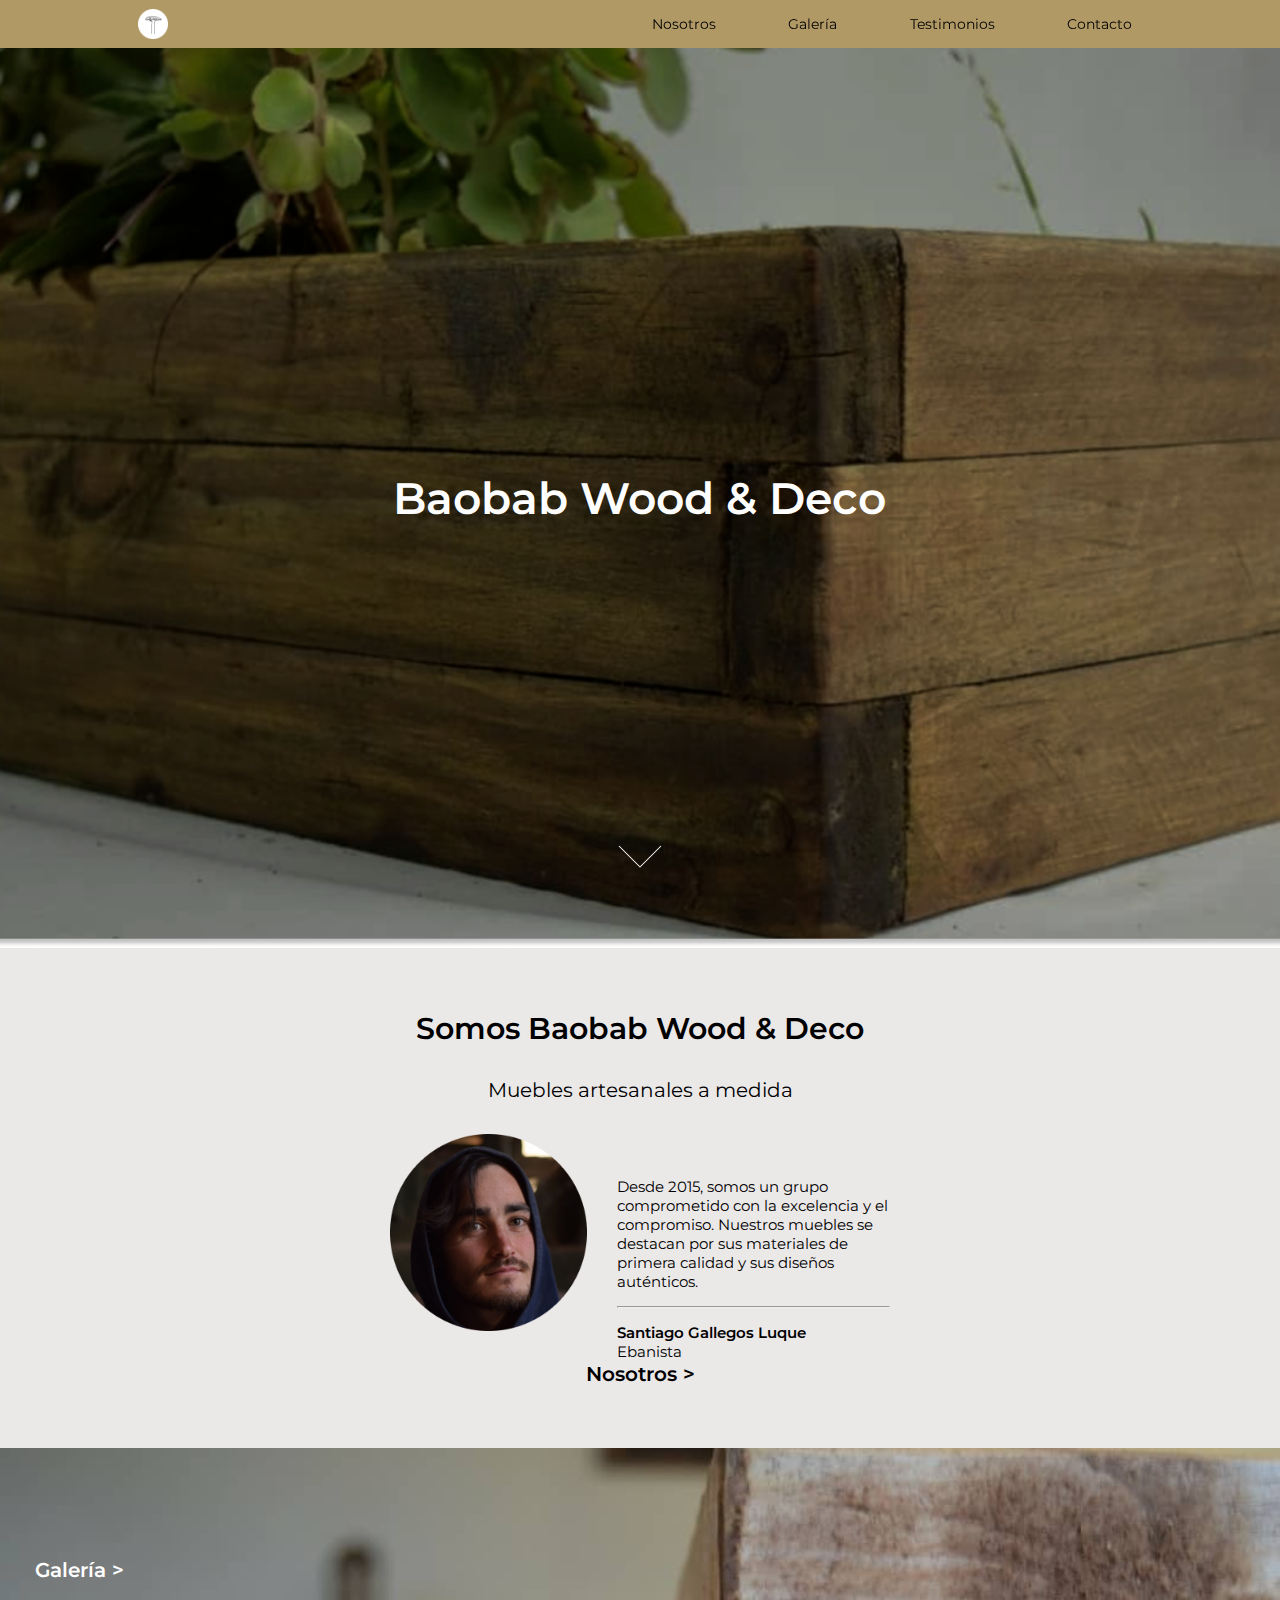
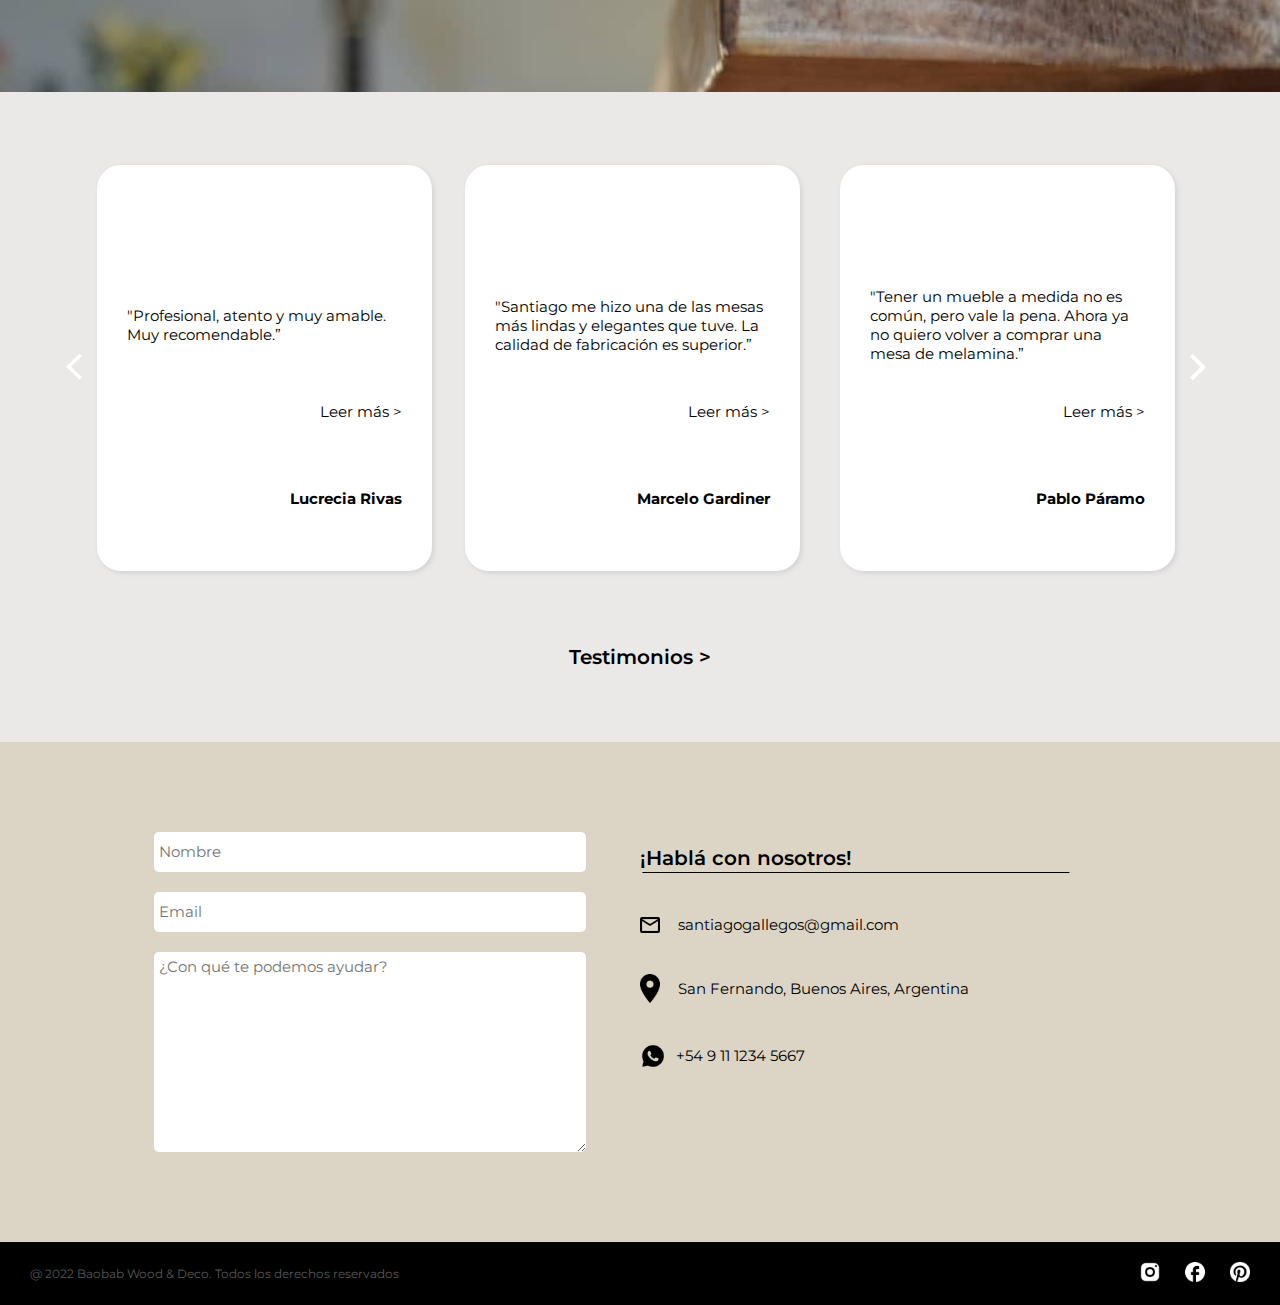
==== commit bdbf692e: "home, nosotros responsive, galeria mobile" ====
--- a/index.html
+++ b/index.html
@@ -19,10 +19,10 @@
                 <img src="./assets/img/hamb.png" alt="" class="header__menu">    
                 <div class="container">
                     <ul class="list">
-                        <li><a href="" class="list__item">Nosotros</a></li>
-                        <li><a href="" class="list__item">Galería</a></li>
-                        <li><a href="" class="list__item">Testimonios</a></li>
-                        <li><a href="" class="list__item">Contacto</a></li>
+                        <li><a href="./pages/nosotros.html" class="list__item">Nosotros</a></li>
+                        <li><a href="./pages/galeria.html" class="list__item">Galería</a></li>
+                        <li><a href="./pages/testimonios.html" class="list__item">Testimonios</a></li>
+                        <li><a href="./pages/contacto.html" class="list__item">Contacto</a></li>
                     </ul>
                 </div>
             </nav>
@@ -46,10 +46,10 @@
                     <p class="desc-ebanista__firma"><span>Santiago Gallegos Luque</span><br> Ebanista</p>
                 </div>
             </div>
-            <a href="" class="desc-ebanista__link">Nosotros ></a>
+            <a href="./pages/nosotros.html" class="desc-ebanista__link">Nosotros ></a>
         </section>
         <section class="galeria-section">
-            <a href="" class="galeria-section__link">Galería ></a>
+            <a href="./pages/galeria.html" class="galeria-section__link">Galería ></a>
         </section>
         <section class="testimonios-section">
             <!-- contenedor de todas las cards -->
@@ -59,7 +59,7 @@
                     <a href=""><img src="./assets/img/flecha-para-izq.png" alt="" class="card-container__flechaizq"></a>
                     <div class="testimonios-card">
                         <p class="testimonios-card__texto">"Profesional, atento y muy amable. Muy recomendable.”</p>
-                        <a href="" class="testimonios-card__link">Leer más ></a>
+                        <a href="./pages/testimonios.html" class="testimonios-card__link">Leer más ></a>
                         <h3 class="testimonios-card__firma">Lucrecia Rivas</h3>
                     </div>
                     <a href=""><img src="./assets/img/flecha-para-der.png" alt="" class="card-container__flechader"></a>
@@ -68,7 +68,7 @@
                     <div class="testimonios-card">
                         <p class="testimonios-card__texto">"Santiago me hizo una de las 
                             mesas más lindas y elegantes que tuve. La calidad de fabricación es superior.”</p>
-                        <a href="" class="testimonios-card__link">Leer más ></a>
+                        <a href="./pages/testimonios.html" class="testimonios-card__link">Leer más ></a>
                         <h3 class="testimonios-card__firma">Marcelo Gardiner</h3>
                     </div>
                     <a href=""><img src="./assets/img/flecha-para-der.png" alt="" class="card-container--2__flechader"></a>
@@ -77,13 +77,13 @@
                     <div class="testimonios-card">
                         <p class="testimonios-card__texto">"Tener un mueble a medida 
                             no es común, pero vale la pena. Ahora ya no quiero volver a comprar una mesa de melamina.”</p>
-                        <a href="" class="testimonios-card__link">Leer más ></a>
+                        <a href="./pages/testimonios.html" class="testimonios-card__link">Leer más ></a>
                         <h3 class="testimonios-card__firma">Pablo Páramo</h3>
                     </div>
                     <a href=""><img src="./assets/img/flecha-para-der.png" alt="" class="card-container--3__flechader"></a>
                 </div>
             </div>       
-            <a href="" class="testimonios-section__link">Testimonios ></a>
+            <a href="./pages/testimonios.html" class="testimonios-section__link">Testimonios ></a>
         </section>
         <section class="contacto-section">
             <!-- <div class="grid-container"> -->
@@ -119,9 +119,9 @@
     </main>
     <footer class="footer">
         <div class="footer__icon-container">
-            <a href="" target="_blank""><img src="./assets/img/instagram-icon.png" alt="""  class="footer__icon"></a>
-            <a href="" target="_blank""><img src="./assets/img/facebook-icon.png" alt=""  class="footer__icon"></a>
-            <a href="" target="_blank""><img src="./assets/img/pinterest-icon.png" alt=""  class="footer__icon"></a>
+            <a href="https://www.instagram.com/" target="_blank""><img src="./assets/img/instagram-icon.png" alt="""  class="footer__icon"></a>
+            <a href="https://www.facebook.com/" target="_blank""><img src="./assets/img/facebook-icon.png" alt=""  class="footer__icon"></a>
+            <a href="https://ar.pinterest.com/" target="_blank""><img src="./assets/img/pinterest-icon.png" alt=""  class="footer__icon"></a>
         </div>
         <hr>
         <div>
--- a/css/style.css
+++ b/css/style.css
@@ -38,7 +38,7 @@
 .glass-header{
     backdrop-filter: blur(20px);
     background-color: rgba(167, 140, 83, 0.891);
-    position: fixed;
+    position: sticky;
     top: 0;
     left: 0;
     right: 0;
@@ -115,7 +115,7 @@
 
 
 
-/*banner*/
+/*banner HOME*/
  .main-section {
     display: grid;
     height: 287px;
@@ -157,8 +157,9 @@
     }
 
 @media screen and (min-width:1024px) {
+    /*banner desktop*/
     .main-section{
-        height: 763px;
+        height: 100vh;
     }
     .main-section__heading{
         font-size: 4.4rem;
@@ -261,7 +262,7 @@
 
 
 
-.galeria-section{
+.home .galeria-section{
     display: flex;
     align-items: center ;
     height: 244px;
@@ -295,7 +296,7 @@
 
 @media screen and (min-width: 1024px) {
     .galeria-section{
-        height: 763px;
+        height: 600px;
     }
 }
 
@@ -410,7 +411,7 @@
     /*mq desktop testimonios section*/
 @media screen and (min-width:1200px){
     .testimonios-section{
-        height: 735px;
+        height: 650px;
     }
     
     .cards-container{
@@ -549,7 +550,8 @@
     .contacto-section{
         display: grid;
         grid-template-columns: 100px repeat(4,1fr) 100px;
-        grid-template-rows: 50px repeat(6,1fr) 50px;
+        grid-template-rows: 20px repeat(6,1fr) 20px;
+        height: 500px;
     }
 
     .form{
@@ -558,11 +560,25 @@
         align-self: center;
         justify-self: center;
     }
-
+     
+    .form__fieldset{
+        gap: 20px;
+        height: 100%;
+    }
+
+    .form__input{
+        height:40px;
+    }
+
+    .form__input--textarea{
+        height: auto;
+    }
     .heading-container{
         grid-column: 4/6 ;
         grid-row: 3/4;
         margin: 0px;
+        align-self: start;
+        padding-top: 7px ;
     }
 
     .data-container{
@@ -570,10 +586,12 @@
         grid-row: 4/6;
         align-self: center;
         justify-self: start;
-    }
-
-}
-
+        gap: 40px   ;
+    }
+
+}
+
+/*footer*/
 .footer{
     display: flex;
     flex-direction: column;
@@ -601,3 +619,272 @@
     font-weight: 400;
 }
 
+/*mq mobile and desktop footer*/
+@media screen and (min-width:760px) {
+    .footer{
+        display: flex;
+        height: 63px;
+        flex-direction: row;
+        align-items: center;
+        justify-content: space-between;
+        padding: 30px;
+
+    }
+    .footer__text{
+        order: 1;
+    }
+
+    .footer__icon-container{
+        order: 2;
+    }
+
+    .footer hr{
+        display: none;
+    }
+    
+}
+
+.nosotros .main-section {
+    display: grid;
+    height: 100vh;
+    grid-template-columns: 1fr 4fr 1fr;
+    grid-template-rows: repeat(5, 1fr);
+    background-image: url("../assets/img/ebanista-taller.jpeg");
+    background-size: cover;
+    background-position: center center;
+    align-items: center;
+    justify-items: center;
+    margin: auto;
+    padding: 0px;
+}
+
+
+
+.nosotros .main-section__heading{
+    color: white;
+    font-weight: 600;
+    font-size: 30px;
+    grid-row: 4/5;
+    grid-column: 2/3;
+    align-self: end;
+
+}
+
+.nosotros .main-section__link{
+    grid-row: 5/6;
+    grid-column: 2/3;
+}
+
+@media screen and (min-width: 576px){
+    /*banner mobile*/
+    .nosotros .main-section{
+        height: 500px;
+    }
+    .nosotros .main-section__heading{
+        font-size: 3rem;
+    }
+}
+
+@media screen and (min-width:1024px) {
+    /*banner desktop*/
+    .nosotros .main-section{
+        height: 100vh;
+    }
+    .nosotros .main-section__heading{
+        font-size: 4.4rem;
+    }
+}
+
+/*section nosotros*/
+.nosotros .nosotros-section{
+    display: flex;
+    background-color: #EBE8E8;
+    flex-direction: column;
+    align-items: center;
+    justify-content: space-evenly;
+    gap: 10px;
+    /* padding: 20px; */
+}
+
+.nosotros .title-container{
+    display: flex;
+    flex-direction: column;
+    gap: 10px;
+}
+.nosotros .nosotros-section__h2{
+    text-align: center;
+    font-size: 2rem;
+    font-weight: 600;
+    width: 100%;
+    
+}
+
+.nosotros .nosotros-section__h3{
+    text-align: center;
+    font-size: 1.5rem;
+    font-weight: 400;
+}
+
+.nosotros .text-container{
+    display: flex;
+    flex-direction: column;
+    gap: 10px;
+    width: 300px;
+    padding: 0px 20px;
+
+    
+}
+
+@media screen and  (min-width: 576px){
+
+    .nosotros .title-container{
+        display: flex;
+        flex-direction: column;
+        gap: 30px;
+    }
+    .nosotros .nosotros-section {
+        height: 700px;
+    }
+    .nosotros .nosotros-section__h2{
+        font-size: 3rem;
+        width: 100%;
+        margin-top: 30px;
+    }
+
+    .nosotros .nosotros-section__h3{
+        font-size: 2rem;
+    }
+
+    .nosotros .nosotros-section .text-container{
+        width: 500px;
+        font-size: 1.5rem;
+    }
+}
+
+@media screen and  (min-width: 1024px){
+
+    .nosotros .nosotros-section {
+        height: 750px;
+    }
+    .nosotros .nosotros-section__h2{
+        font-size: 4.4rem;
+        width: 100%;
+        margin-top: 30px;
+    }
+
+    .nosotros .nosotros-section__h3{
+        font-size: 3rem;
+    }
+
+    .nosotros .nosotros-section .text-container{
+        width: 500px;
+        font-size: 1.5rem;
+    }
+}
+   
+   
+
+.nosotros-data{
+    display: flex;
+    height: 266px;
+    background-color: #D9D9D9;
+    flex-direction: column; 
+    justify-content: space-evenly;
+    align-items: center;
+    text-align: center;
+    gap: 20px;
+}
+
+@media screen and (min-width: 576px){
+    .nosotros-data{
+        display: flex;
+        flex-direction: row ;
+        height: 150px;
+    }
+
+    .nosotros-data h2{
+        font-size: 3rem;
+    }
+
+    .nosotros-data p{
+        font-size: 2rem;
+    }
+}
+
+@media screen and (min-width: 1024px){
+    .nosotros-data{
+        display: flex;
+        flex-direction: row ;
+        height: 210px;
+    }
+
+    .nosotros-data h2{
+        font-size: 4rem;
+    }
+
+    .nosotros-data p{
+        font-size: 3rem;
+    }
+}
+
+.galeria .main-section {
+    display: grid;
+    height: 100vh;
+    grid-template-columns: 1fr 4fr 1fr;
+    grid-template-rows: repeat(5, 1fr);
+    background-image: url("../assets/img/mesa-ratona-esquina.jpg");
+    background-size: cover;
+    background-position: center center;
+    align-items: center;
+    justify-items: center;
+    margin: auto;
+    padding: 0px;
+}
+
+.galeria .galeria-section{
+    display: flex;
+    height: 700px;
+    flex-direction: column;
+    align-items: center;
+    justify-content: space-evenly;
+    
+}
+.galeria .main-section__heading{
+    color: white;
+    font-weight: 600;
+    font-size: 30px;
+    grid-row: 4/5;
+    grid-column: 2/3;
+    
+}
+
+.galeria .title-container{
+    display: flex;
+    align-items: center;
+    flex-direction: column;
+    gap: 10px;
+    
+}
+
+.galeria .title-container h3{
+    font-weight: 400;
+}
+
+.galeria-container {
+    display: grid;
+    width: 300px;
+    height: auto;
+    grid-template-columns: repeat(3,1fr);
+    grid-template-rows: repeat(5,100px) ;
+    gap: 10px;
+    margin-bottom: 40px;
+
+}
+
+.galeria .galeria-container img{
+    width: 100%;
+    height: 100%;
+    object-fit: cover;
+    border-radius: 10px;
+    
+} 
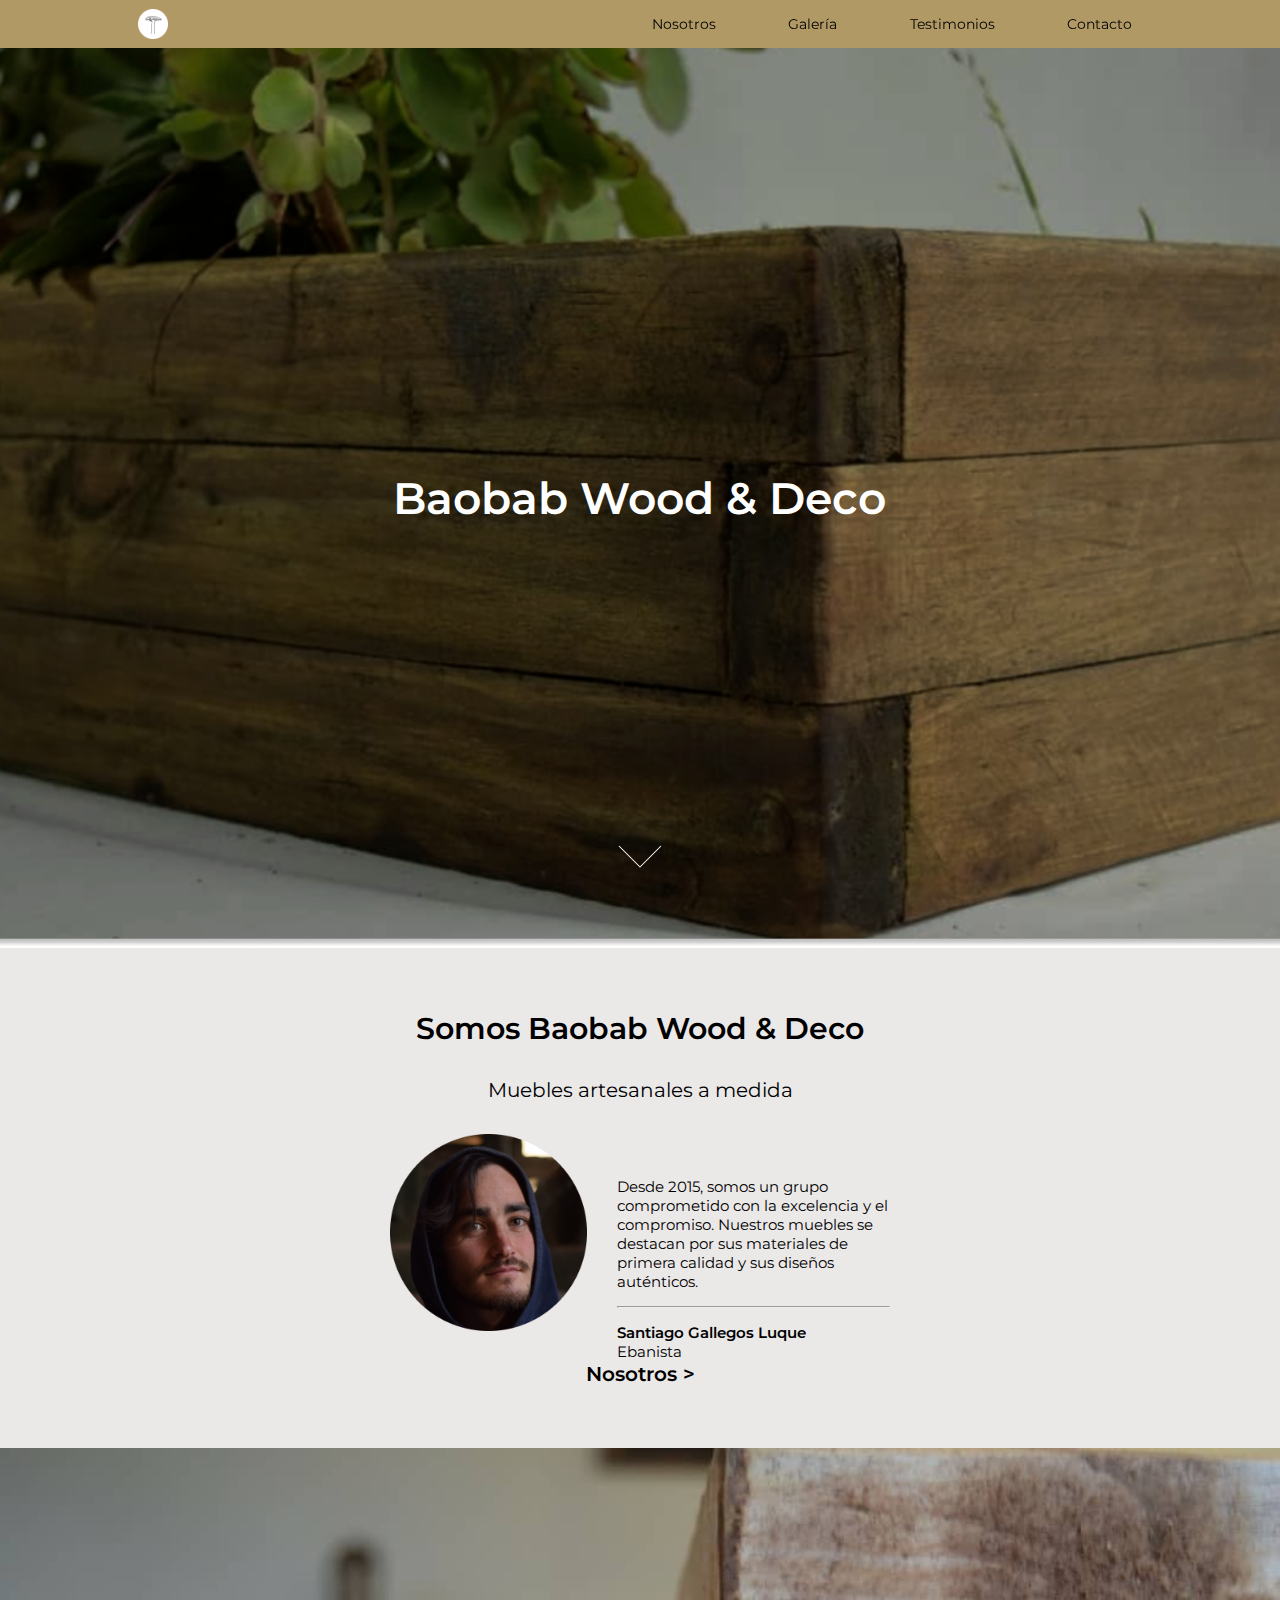
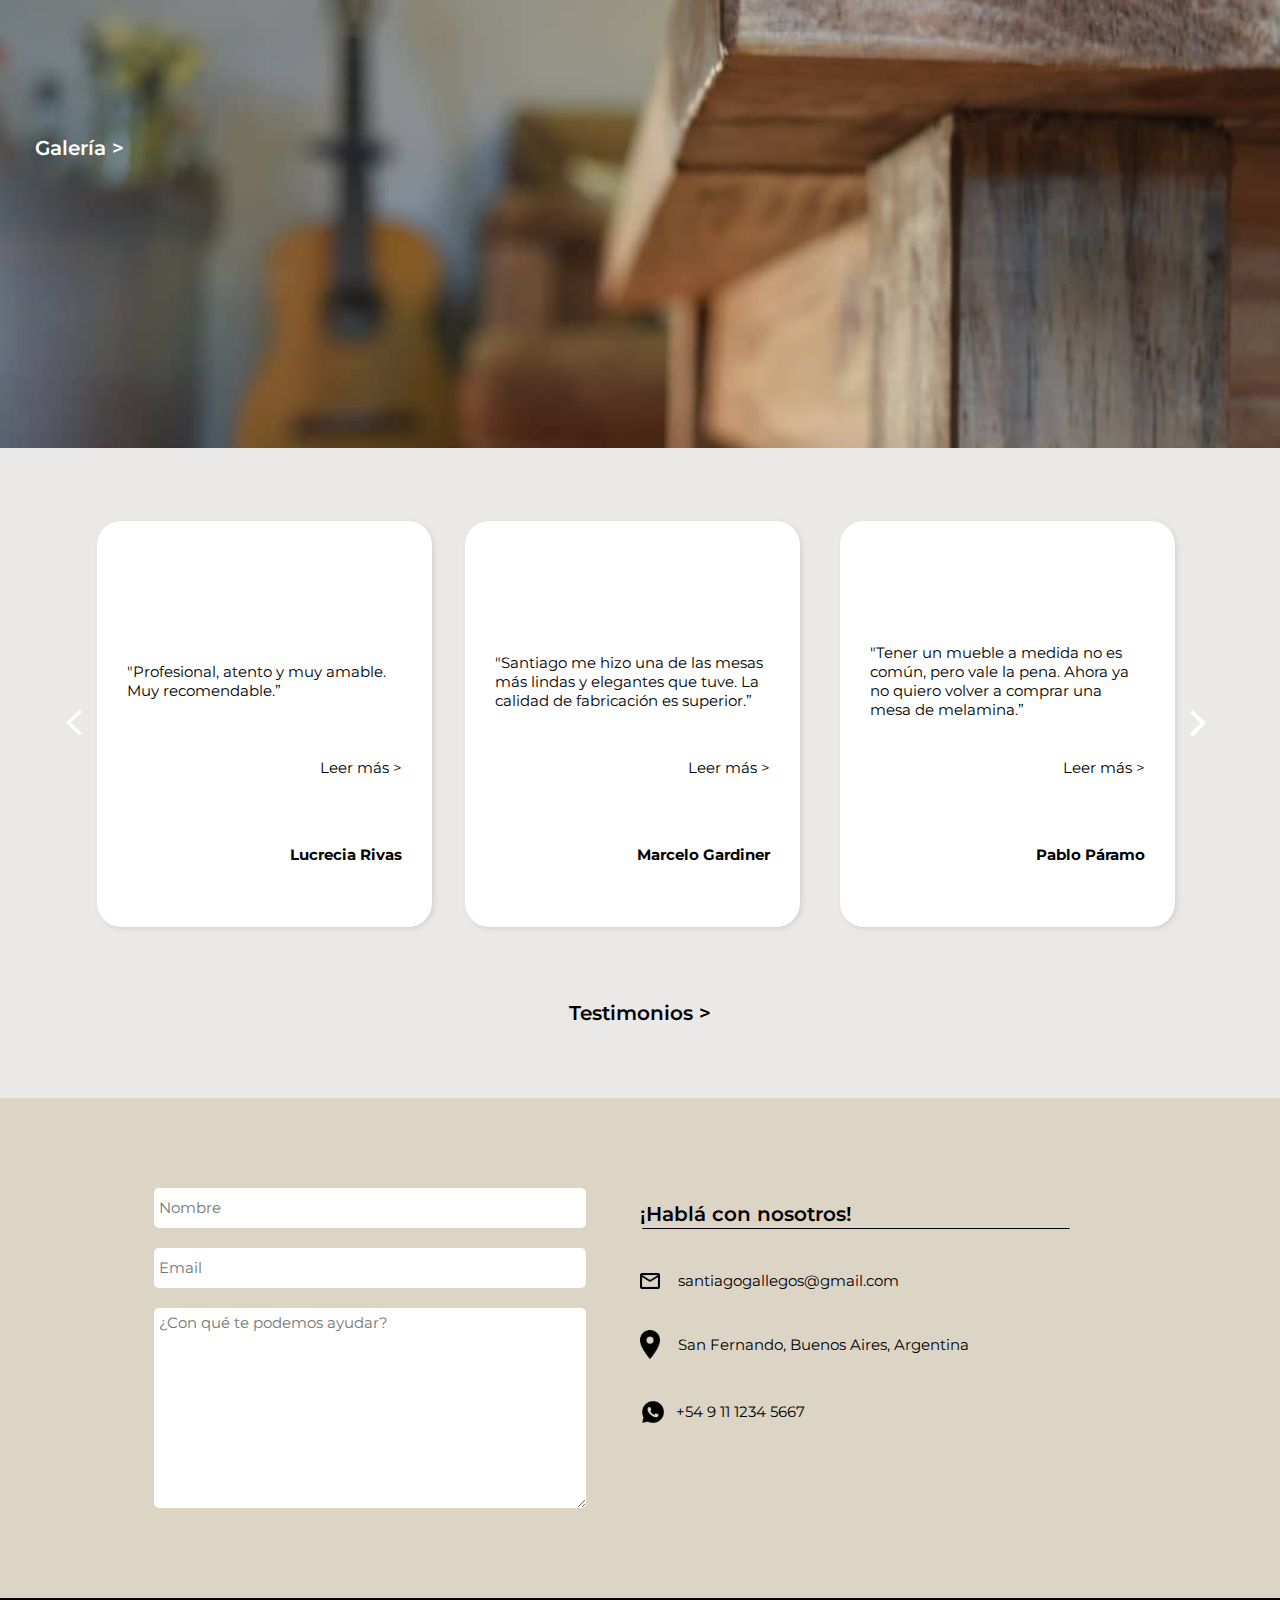
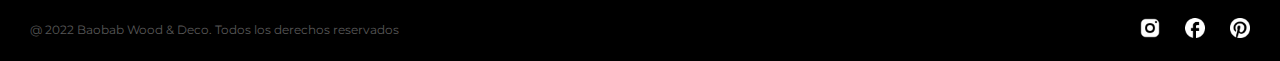
==== commit 110a13ba: "2da preentrega" ====
--- a/index.html
+++ b/index.html
@@ -11,18 +11,18 @@
 
 <body class="home">
     <div class="glass-header">
-        <header class="header">
-            <nav class="navbar">
+        <header class="css-header">
+            <nav class="css-navbar">
                 <!-- logo -->
-                <a href="./index.html" class="header__logo-container"><img src="./assets/img/logo.png" alt="" class="header__logo"></a> 
+                <a href="./index.html" class="css-header__logo-container"><img src="./assets/img/logo.png" alt="" class="css-header__logo"></a>
                 <!-- hamburguer-menu -->
-                <img src="./assets/img/hamb.png" alt="" class="header__menu">    
-                <div class="container">
-                    <ul class="list">
-                        <li><a href="./pages/nosotros.html" class="list__item">Nosotros</a></li>
-                        <li><a href="./pages/galeria.html" class="list__item">Galería</a></li>
-                        <li><a href="./pages/testimonios.html" class="list__item">Testimonios</a></li>
-                        <li><a href="./pages/contacto.html" class="list__item">Contacto</a></li>
+                <img src="./assets/img/hamb.png" alt="" class="css-header__menu">
+                <div class="header-container">
+                    <ul class="css-list">
+                        <li><a href="./pages/nosotros.html" class="css-list__item">Nosotros</a></li>
+                        <li><a href="./pages/galeria.html" class="css-list__item">Galería</a></li>
+                        <li><a href="./pages/testimonios.html" class="css-list__item">Testimonios</a></li>
+                        <li><a href="./pages/contacto.html" class="css-list__item">Contacto</a></li>
                     </ul>
                 </div>
             </nav>
--- a/css/style.css
+++ b/css/style.css
@@ -31,11 +31,23 @@
     list-style-type: none;
 }
 
+.bg{
+    background-color: rgba(167, 140, 83, 0.891);
+
+}
+
+/* .navbar{
+    padding: 0px;
+}
+
+.navbar-toggler:focus{
+    box-shadow: none;
+} */
 
 
 
 /* header */
-.glass-header{
+ .glass-header{
     backdrop-filter: blur(20px);
     background-color: rgba(167, 140, 83, 0.891);
     position: sticky;
@@ -44,7 +56,7 @@
     right: 0;
 }
 
-.navbar{
+.css-navbar{
     display: flex;
     height: 48px;
     flex-direction: row;
@@ -55,25 +67,26 @@
 
 
 
+
+
 /* header*/
-.header .header__logo-container{
+.css-header .css-header__logo-container{
     display: flex;
     justify-content: center;
     align-items: center;
-    /* width: 48px; */
     padding: 10px;
 }
 
-.header .header__logo{
+.css-header .css-header__logo{
     height: 30px;
 
 }
 
-.header__menu{
+.css-header__menu{
     margin: 15px;
 }
 
-.navbar .container{
+.css-navbar .header-container{
     display: none;
 }
 
@@ -82,36 +95,36 @@
 
 /*media queries: header*/
 @media (min-width:768px){
-    .header__menu{
+    .css-header__menu{
         display: none;
     }
     
-    .header{
+    .css-header{
         display: flex;
         justify-content: center;
     }
 
-    .navbar{
+    .css-navbar{
         width: 1024px;
     }
-    .navbar .container{
+    .css-navbar .header-container{
         display: flex;
         justify-content: right;
         width: 500px;
     }
 
-    .navbar .list{
+    .css-navbar .css-list{
         display: flex;
         width: 100%;
         justify-content: space-between;
         align-items: center;
     }
 
-    .list__item{
+    .css-list__item{
         font-size: 1.4rem;
         margin-right: 20px;
     }
-}
+} 
 
 
 
@@ -295,11 +308,10 @@
 
 
 @media screen and (min-width: 1024px) {
-    .galeria-section{
+    .home .galeria-section{
         height: 600px;
     }
 }
-
 
 
 
@@ -888,3 +900,412 @@
     border-radius: 10px;
     
 } 
+
+.contacto-main-section{
+    display: flex;
+    flex-direction: column;
+    align-items: center;
+    justify-content: center;
+    height: 510px;
+    
+}
+
+.contacto-presentacion{
+    display: flex;
+    flex-direction: column;
+    justify-content: space-evenly;
+    gap: 30px;
+    width: 260px;
+    background-image: url(../assets/img/fondo-contacto.png);
+    background-size: cover;
+}
+
+.contacto .texto-container{
+    display: flex;
+    flex-direction: column;
+    gap: 20px;
+    font-size: 1.5rem;
+}
+
+.contacto .texto-container p{
+    width: 80%;
+    
+}
+
+.contacto .form{
+    width: 260px;
+}
+
+.contacto .form__fieldset{
+    display: flex;
+    flex-direction: column;
+    justify-content: space-between;
+    gap: 15px;
+    border: none;
+    height: 250px;
+}
+
+.contacto .form__input{
+    height: 32px;
+    width: 100%;
+    border: none;
+    border-radius: 5px;
+    padding: 5px;
+    background-color: #F1F1F1;
+}
+
+.contacto .form__input--textarea{
+    height: auto;
+}
+
+.contacto .contacto-container{
+    display: flex;
+    flex-direction: column;
+    align-items: center;
+}
+
+.contacto .contacto-container{
+    height: 487px;
+    background-color: #F1F1F1;
+    display: flex;
+    flex-direction: column;
+    align-items: center;
+    justify-content: space-evenly;
+}
+
+
+.contacto .cards-container{
+    display: grid;
+    width: 260px;
+    height: 400px;
+    grid-template-columns: 1fr 1fr;
+    grid-template-rows: 1fr 1fr 1fr;
+    align-items: center;
+    justify-content: center;
+}
+
+.contacto .contacto-card{
+    display: flex;
+    flex-direction: column;
+    align-items: center;
+    justify-content: center;
+    align-self: center;
+    justify-self: center;
+    width: 115px;
+    height: 115px;
+    background-color: white;
+    border-radius: 10px;
+}
+
+.contacto-card .card-text-container{
+    width: 80%;
+    overflow-wrap: break-word;
+    /* gap: 5px;
+    margin: 5px; */
+    
+}
+
+.contacto-card .card-text-container h2 {
+    font-size: 1rem;
+}
+
+.contacto-card .card-text-container p {
+    font-size: 1rem;
+}
+
+.contacto-ubicacion{
+    display: flex;
+    flex-direction: column;
+    align-items: center;
+    justify-content: center;
+    height: 450px;
+}
+
+.ubicacion-text-container{
+    display: flex;
+    flex-direction: column;
+    align-items: left;
+    justify-content: space-evenly;
+    height: 350px;
+
+}
+
+.ubicacion-text-container h2{
+    font-size: 2rem;
+}
+
+.ubicacion-text-container p{
+    font-size: 1.5rem;
+}
+
+.ubicacion-text-container img{
+    height: 176px;
+    width: 265px;
+}
+
+.testimonios .main-section {
+    display: grid;
+    height: 100vh;
+    grid-template-columns: 1fr 4fr 1fr;
+    grid-template-rows: repeat(5, 1fr);
+    background-image: url("../assets/img/mesa-de-luz.jpg");
+    background-size: cover;
+    background-position: center center;
+    align-items: center;
+    justify-items: center;
+    margin: auto;
+    padding: 0px;
+}
+
+
+
+.testimonios .main-section__heading{
+    color: white;
+    font-weight: 600;
+    font-size: 30px;
+    grid-row: 4/5;
+    grid-column: 2/3;
+    align-self: end;
+
+}
+
+.testimonios .main-section__link{
+    grid-row: 5/6;
+    grid-column: 2/3;
+}
+
+.testimonios .testimonios-section{
+    display: flex;
+    flex-direction: column;
+    height: 570px;
+    justify-content: space-evenly;
+}
+
+
+
+.testimonios .title-container{
+    display: flex;
+    flex-direction: column;
+    gap: 20px;
+  
+}
+.testimonios .testimonios-section__h2{
+    text-align: center;
+    font-size: 2rem;
+    font-weight: 600;
+    width: 100%;
+    
+}
+
+.testimonios .testimonios-section__h3{
+    text-align: center;
+    font-size: 1.5rem;
+    font-weight: 400;
+}
+
+.testimonios .cards-container{
+    display: grid;
+    height: 420px;
+    width: 280px;
+    grid-template-columns: 1fr 1fr;
+    grid-template-rows: repeat(12,1fr);
+    gap: 20px;
+    
+}
+
+.testimonios .card-1{
+    width: 100%;
+    height: 100%;
+    grid-row: 1/7;
+    grid-column: 1/2;
+    background-color: #E1DEDE;
+    border-radius: 20px;
+    overflow: hidden; 
+}
+
+.testimonios .card-1 img{
+    width: 100%;
+    height: 50%;
+    object-fit: cover;
+}
+
+.testimonios .card-1 div{
+    display: flex;
+    flex-direction: column;
+    margin: 20px 10px 0px 10px;
+    gap: 10px;
+}
+
+.testimonios .card-1 .firma{
+    align-self: end;
+    color: #BD830D;
+    font-weight: 700;
+}
+
+.testimonios .card-2{
+    width: 100%;
+    height: 100%;
+    grid-row: 7/9;
+    grid-column: 1/2;
+    background-color: #E1DEDE;
+    border-radius: 20px;
+   
+
+}
+
+.testimonios .card-2 div{
+    display: flex;
+    flex-direction: column;
+    margin: 5px 10px 0px 10px;
+    gap: 5px;
+    
+}
+
+.testimonios .card-2 .firma{
+    align-self: end;
+    color: #BD830D;
+    font-weight: 700;
+}
+
+.testimonios .card-3{
+    width: 100%;
+    height: 100%;
+    grid-row: 9/11;
+    grid-column: 1/2;
+    background-color: #E1DEDE;
+    border-radius: 20px;
+}
+
+.testimonios .card-3 div{
+    display: flex;
+    flex-direction: column;
+    margin: 5px 10px 0px 10px;
+    gap: 5px;
+    
+}
+
+.testimonios .card-3 .firma{
+    align-self: end;
+    color: #BD830D;
+    font-weight: 700;
+}
+
+.testimonios .card-4{
+    width: 100%;
+    height: 100%;
+    grid-row: 11/13;
+    grid-column: 1/2;
+    background-color: #E1DEDE;
+    border-radius: 20px;
+    font-size: 1rem;
+}
+
+.testimonios .card-4 div{
+    display: flex;
+    flex-direction: column;
+    margin: 5px 10px 0px 10px;
+    gap: 5px;
+    
+}
+
+.testimonios .card-4 .firma{
+    align-self: end;
+    color: #BD830D;
+    font-weight: 700;
+}
+
+.testimonios .card-5{
+    width: 100%;
+    height: 100%;
+    grid-row: 1/3;
+    grid-column: 2/3;
+    background-color: #E1DEDE;
+    border-radius: 20px;
+}
+
+.testimonios .card-5 div{
+    display: flex;
+    flex-direction: column;
+    margin: 5px 10px 0px 10px;
+    gap: 5px;
+}
+
+.testimonios .card-5 .firma{
+    align-self: end;
+    color: #BD830D;
+    font-weight: 700;
+}
+
+.testimonios .card-6{
+    width: 100%;
+    height: 100%;
+    grid-row: 3/9;
+    grid-column: 2/3;
+    background-color: #E1DEDE;
+    border-radius: 20px;
+    overflow: hidden;
+}
+
+.testimonios .card-6 img{
+    width: 100%;
+    height: 50%;
+    object-fit: cover;
+}
+
+.testimonios .card-6 div{
+    display: flex;
+    flex-direction: column;
+    margin: 10px 10px 5px 10px;
+    gap: 5px;
+}
+
+.testimonios .card-6 .firma{
+    align-self: end;
+    color: #BD830D;
+    font-weight: 700;
+}
+
+.testimonios .card-7{
+    width: 100%;
+    height: 100%;
+    grid-row: 9/11;
+    grid-column: 2/3;
+    background-color: #E1DEDE;
+    border-radius: 20px;
+}
+
+.testimonios .card-7 div{
+    display: flex;
+    flex-direction: column;
+    margin: 5px 10px 0px 10px;
+    gap: 5px;
+    
+}
+
+.testimonios .card-7 .firma{
+    align-self: end;
+    color: #BD830D;
+    font-weight: 700;
+}
+.testimonios .card-8{
+    width: 100%;
+    height: 100%;
+    grid-row: 11/13;
+    grid-column: 2/3;
+    background-color: #E1DEDE;
+    border-radius: 20px;
+}
+
+.testimonios .card-8  div{
+    display: flex;
+    flex-direction: column;
+    margin: 5px 10px 0px 10px;
+    gap: 5px;
+    
+}
+
+.testimonios .card-8 .firma{
+    align-self: end;
+    color: #BD830D;
+    font-weight: 700;
+}